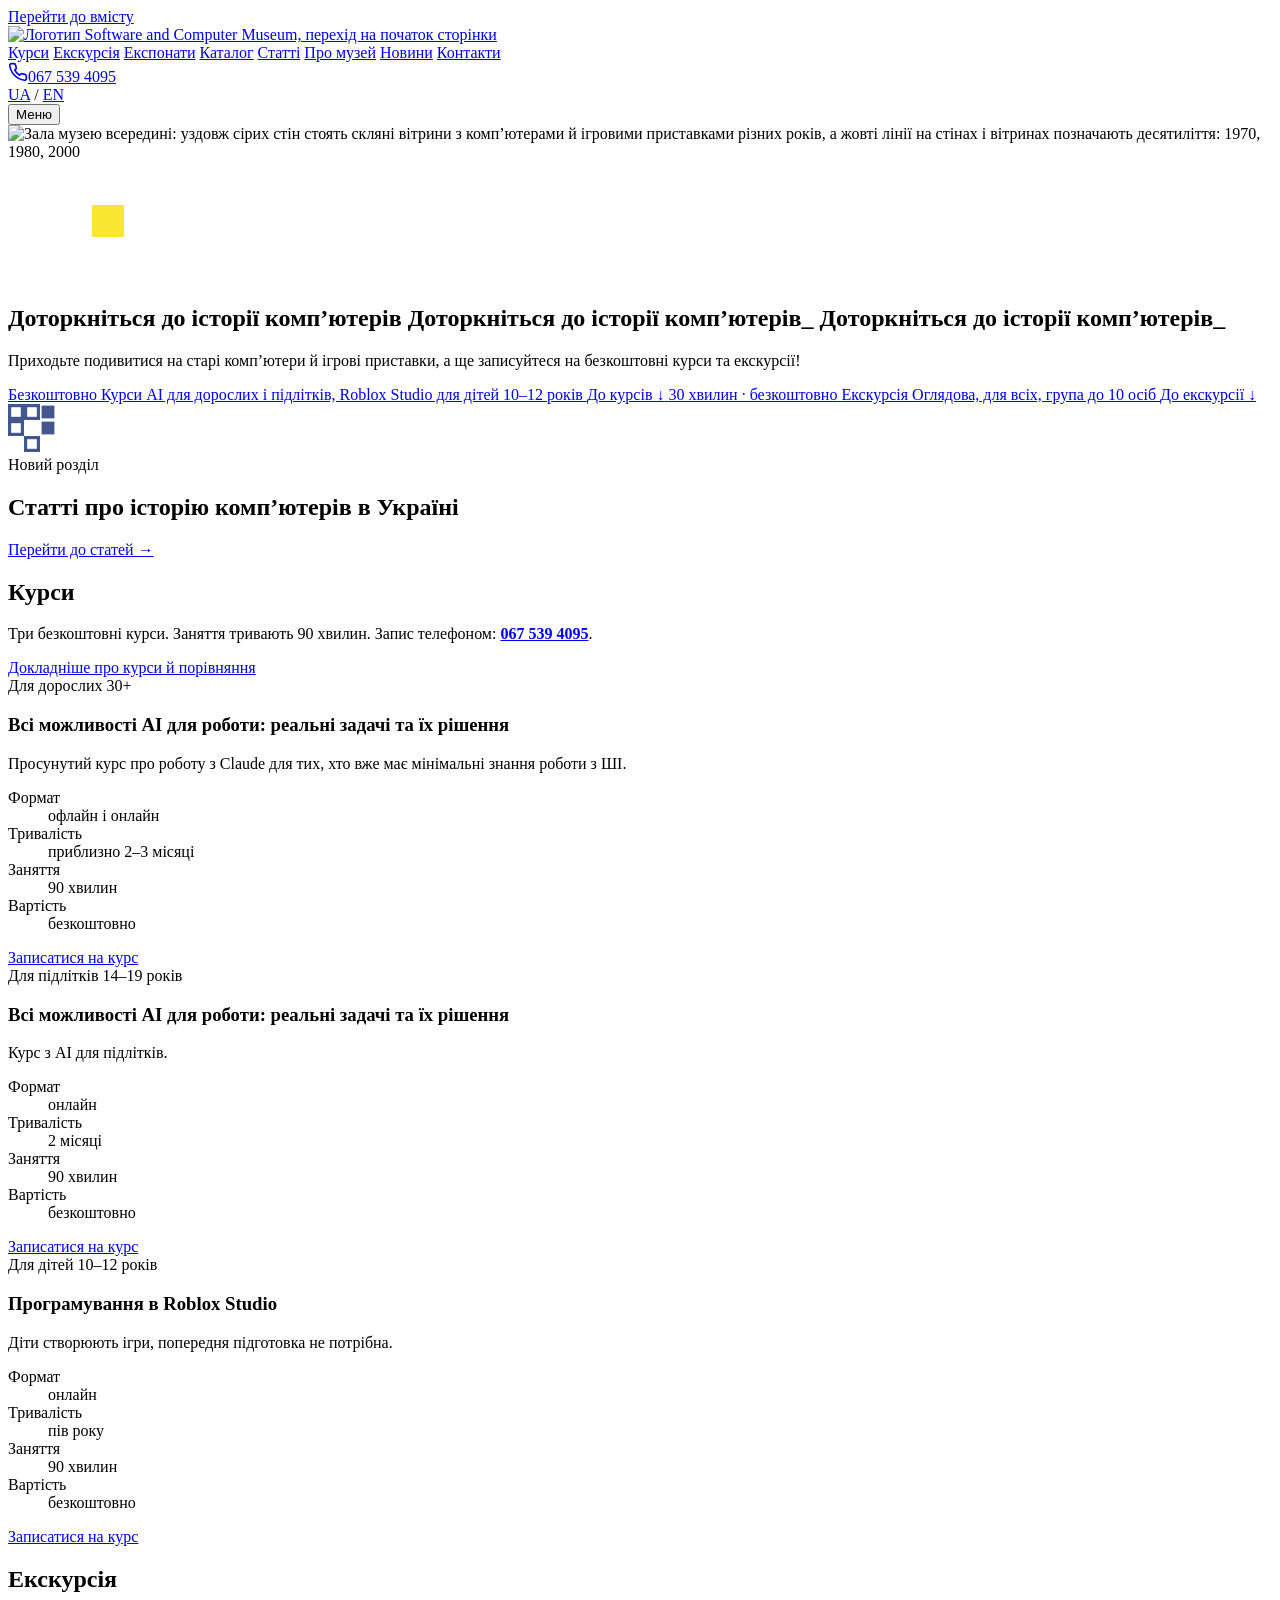
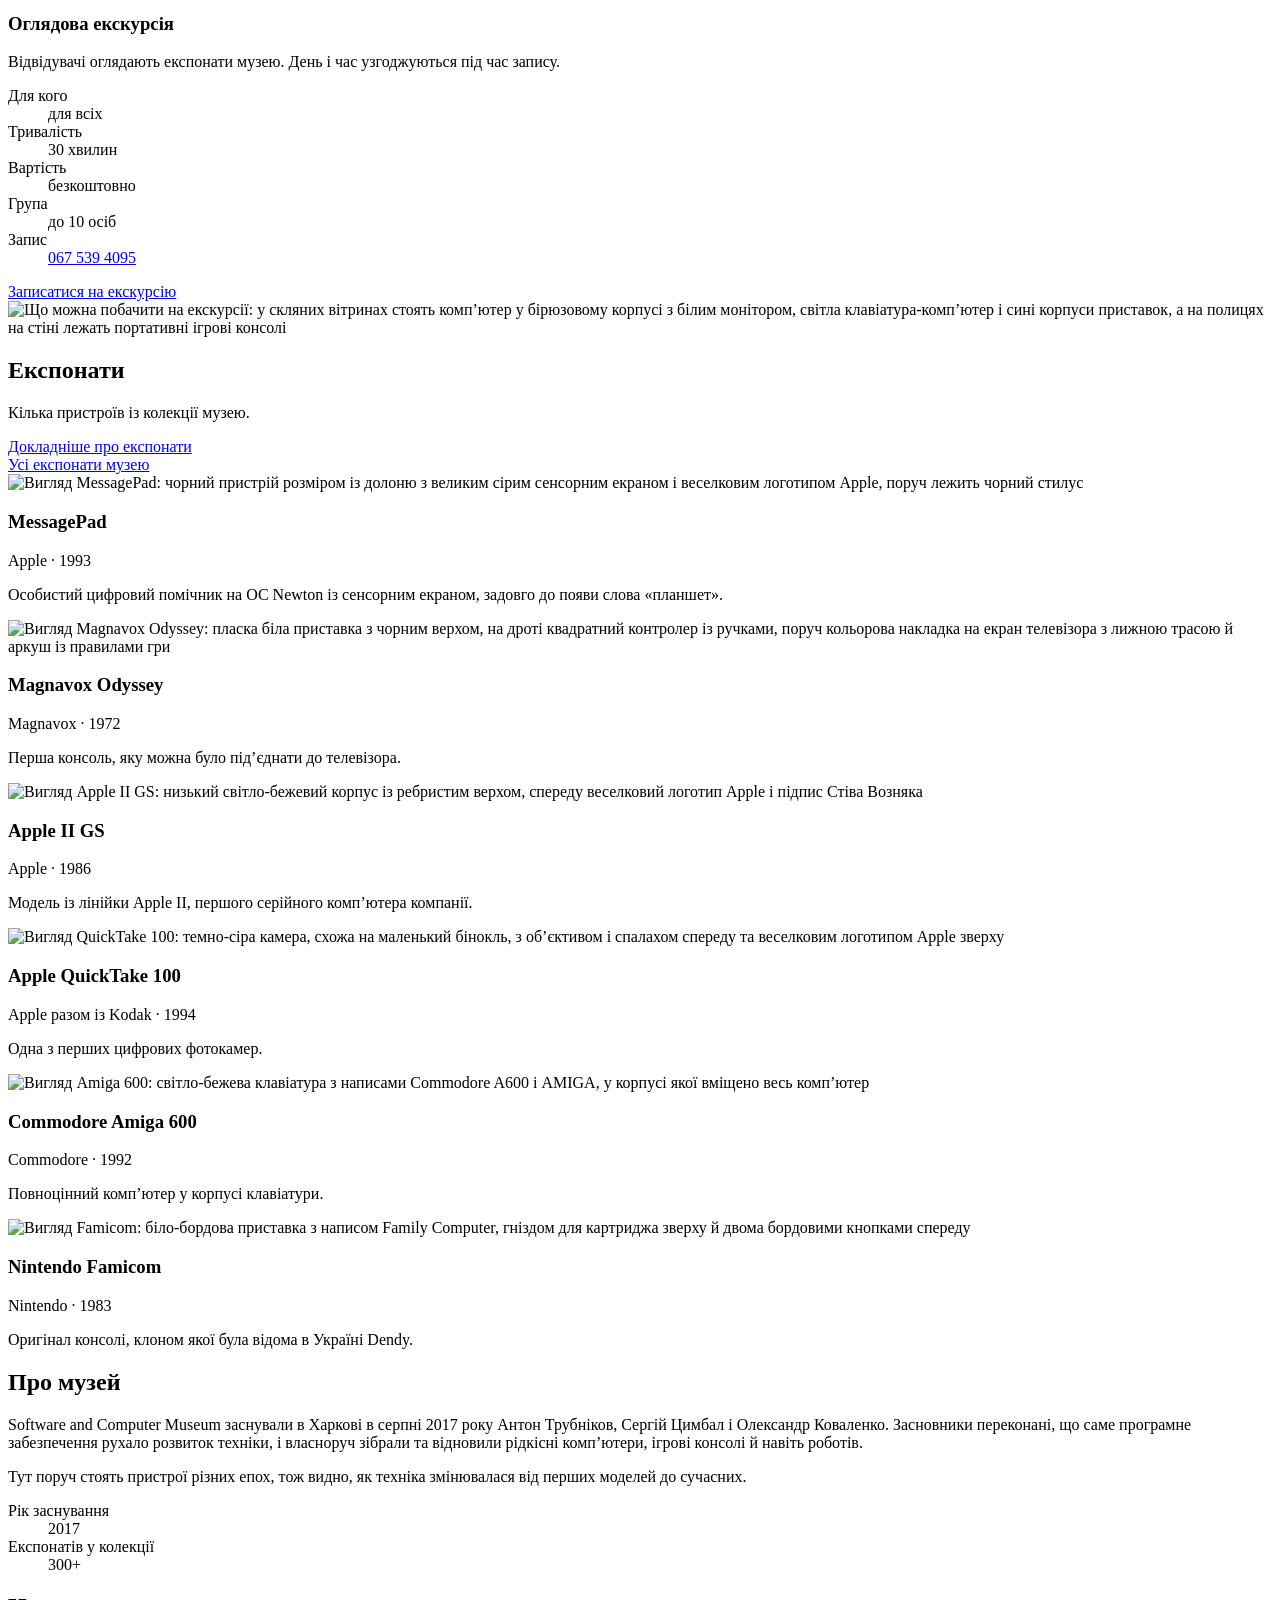
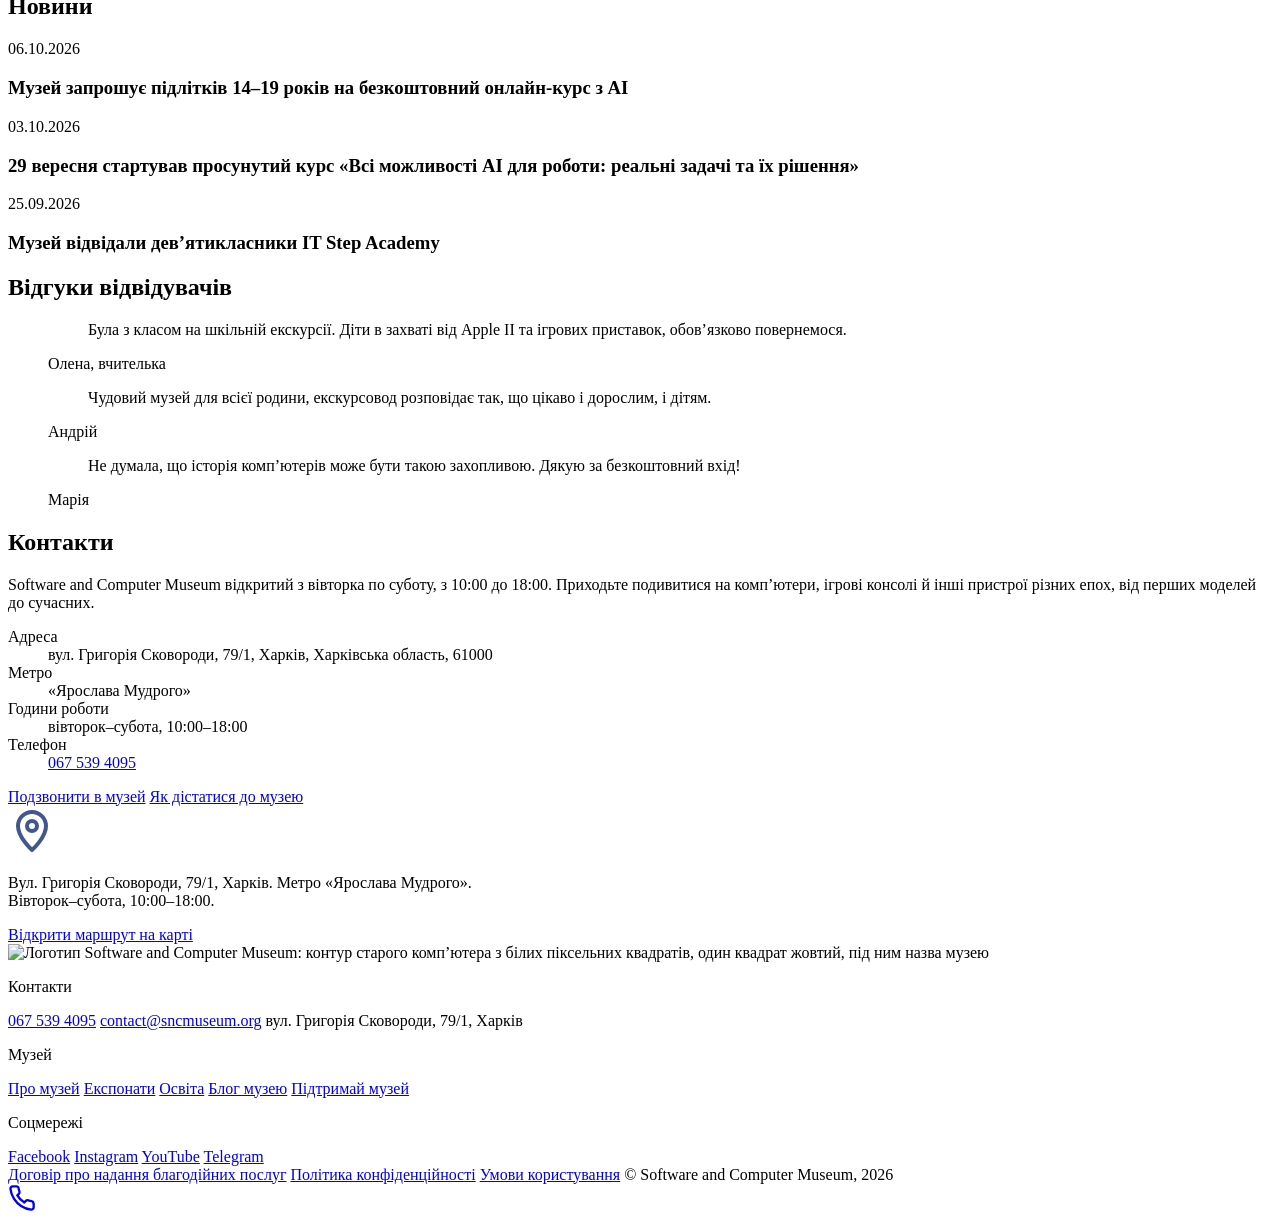
==== index.html @ 45ff8aad "Посилання «Каталог» у меню всіх сторінок - Українські сторінки: пункт «Каталог» (katalog.html) після" ====
<!doctype html>
<html lang="uk">
<head>
  <meta charset="utf-8">
  <meta name="viewport" content="width=device-width, initial-scale=1">
  <title>Software and Computer Museum: курси, екскурсія та експонати</title>
  <meta name="description" content="Безкоштовні курси з AI та Roblox Studio, оглядова екскурсія й експонати Software and Computer Museum у Харкові. Запис за телефоном 067 539 4095.">
  <link rel="alternate" hreflang="uk" href="./">
  <link rel="alternate" hreflang="en" href="en/">
  <link rel="icon" type="image/png" href="img/logo.png">
  <link rel="preconnect" href="https://fonts.googleapis.com">
  <link rel="preconnect" href="https://fonts.gstatic.com" crossorigin>
  <link rel="stylesheet" href="https://fonts.googleapis.com/css2?family=Charis+SIL:ital,wght@0,400;0,700&family=Press+Start+2P&family=Unbounded:wght@600;700&display=swap">
  <link rel="stylesheet" href="css/tokens.css">
  <link rel="stylesheet" href="css/styles.css">
  <script src="js/main.js" defer></script>
</head>
<body>
<a class="skip-link" href="#main">Перейти до вмісту</a>

<header class="site-header on-dark">
  <div class="wrap header-inner">
    <a href="#top" class="logo-link"><img src="img/logo.png" alt="Логотип Software and Computer Museum, перехід на початок сторінки" width="401" height="555"></a>
    <nav id="main-nav" class="nav" aria-label="Розділи сторінки">
      <a href="#courses">Курси</a>
      <a href="#tour">Екскурсія</a>
      <a href="exhibits.html">Експонати</a>
      <a href="katalog.html">Каталог</a>
      <a href="articles.html">Статті</a>
      <a href="#about">Про музей</a>
      <a href="#news">Новини</a>
      <a href="#contacts">Контакти</a>
    </nav>
    <div class="header-tools">
      <a href="tel:+380675394095" class="tap header-phone" aria-label="Подзвонити в музей: 067 539 4095"><svg width="20" height="20" viewBox="0 0 24 24" fill="none" stroke="currentColor" stroke-width="2" stroke-linecap="round" stroke-linejoin="round" aria-hidden="true"><path d="M22 16.9v3a2 2 0 0 1-2.2 2 19.8 19.8 0 0 1-8.6-3.1 19.5 19.5 0 0 1-6-6A19.8 19.8 0 0 1 2.1 4.2 2 2 0 0 1 4.1 2h3a2 2 0 0 1 2 1.7c.1.9.4 1.8.7 2.7a2 2 0 0 1-.5 2.1L8 9.8a16 16 0 0 0 6 6l1.3-1.3a2 2 0 0 1 2.1-.5c.9.3 1.8.6 2.7.7a2 2 0 0 1 1.7 2z"/></svg><span class="phone-text">067 539 4095</span></a>
      <div class="lang">
        <a href="./" class="tap" aria-current="page" aria-label="Українська версія">UA</a>
        <span aria-hidden="true">/</span>
        <a href="en/" class="tap" lang="en" hreflang="en" aria-label="English version">EN</a>
      </div>
      <button type="button" class="menu-btn btn btn-secondary" aria-expanded="false" aria-controls="main-nav">Меню</button>
    </div>
  </div>
</header>

<main id="main">

<section id="top" class="hero on-dark">
  <img class="hero-photo" src="img/hero.jpg" alt="Зала музею всередині: уздовж сірих стін стоять скляні вітрини з комп’ютерами й ігровими приставками різних років, а жовті лінії на стінах і вітринах позначають десятиліття: 1970, 1980, 2000" width="1280" height="960">
  <div class="hero-overlay" aria-hidden="true"></div>
  <svg class="hero-pixels" aria-hidden="true" width="120" height="120" viewBox="0 0 120 120"><g fill="none" stroke="#ffffff" stroke-width="3"><rect x="4" y="4" width="32" height="32"/><rect x="44" y="4" width="32" height="32"/><rect x="4" y="44" width="32" height="32"/><rect x="44" y="84" width="32" height="32"/></g><rect x="84" y="4" width="32" height="32" fill="#ffffff"/><rect x="84" y="44" width="32" height="32" fill="#fae530"/></svg>
  <div class="wrap hero-inner">
    <div class="hero-text">
      <h1 class="hero-title">
        <span class="visually-hidden">Доторкніться до історії комп’ютерів</span>
        <span class="ghost" aria-hidden="true">Доторкніться до історії комп’ютерів_</span>
        <span class="typed" aria-hidden="true"><span class="typed-text">Доторкніться до історії комп’ютерів</span><span class="caret">_</span></span>
      </h1>
      <p class="lead">Приходьте подивитися на старі комп’ютери й ігрові приставки, а ще записуйтеся на безкоштовні курси та екскурсії!</p>
    </div>
    <div class="hero-cards">
      <a href="#courses" class="hero-card hero-card--main lift">
        <span class="tag">Безкоштовно</span>
        <span class="hero-card-title">Курси</span>
        <span>AI для дорослих і підлітків, Roblox Studio для дітей 10–12 років</span>
        <span class="hero-card-more">До курсів ↓</span>
      </a>
      <a href="#tour" class="hero-card hero-card--alt lift">
        <span class="tag tag--outline">30 хвилин · безкоштовно</span>
        <span class="hero-card-title">Екскурсія</span>
        <span>Оглядова, для всіх, група до 10 осіб</span>
        <span class="hero-card-more">До екскурсії ↓</span>
      </a>
    </div>
  </div>
</section>

<!-- Анонс розділу «Статті» -->
<section class="announce" aria-labelledby="announce-title">
  <div class="wrap">
    <div class="announce-card">
      <svg aria-hidden="true" width="48" height="48" viewBox="0 0 120 120"><g fill="none" stroke="#42578c" stroke-width="8"><rect x="4" y="4" width="32" height="32"/><rect x="44" y="4" width="32" height="32"/><rect x="4" y="44" width="32" height="32"/><rect x="44" y="84" width="32" height="32"/></g><rect x="84" y="4" width="32" height="32" fill="#42578c"/><rect x="84" y="44" width="32" height="32" fill="#42578c"/></svg>
      <div class="announce-text">
        <span class="tag">Новий розділ</span>
        <h2 id="announce-title" class="announce-title">Статті про історію комп’ютерів в Україні</h2>
      </div>
      <a href="articles.html" class="more-link">Перейти до статей →</a>
    </div>
  </div>
</section>

<section id="courses" class="section" aria-labelledby="courses-title">
  <div class="wrap stack">
    <div class="stack-sm">
      <h2 id="courses-title" class="h2">Курси</h2>
      <p class="lead">Три безкоштовні курси. Заняття тривають 90 хвилин. Запис телефоном: <a href="tel:+380675394095"><strong>067 539 4095</strong></a>.</p>
      <a href="courses.html">Докладніше про курси й порівняння</a>
    </div>
    <div class="grid">

      <article class="card lift">
        <span class="tag">Для дорослих 30+</span>
        <h3 class="h3">Всі можливості AI для роботи: реальні задачі та їх рішення</h3>
        <p>Просунутий курс про роботу з Claude для тих, хто вже має мінімальні знання роботи з ШІ.</p>
        <dl class="facts">
          <dt>Формат</dt><dd>офлайн і онлайн</dd>
          <dt>Тривалість</dt><dd>приблизно 2–3 місяці</dd>
          <dt>Заняття</dt><dd>90 хвилин</dd>
          <dt>Вартість</dt><dd>безкоштовно</dd>
        </dl>
        <a href="tel:+380675394095" class="btn btn-primary">Записатися на курс</a>
      </article>

      <article class="card lift">
        <span class="tag">Для підлітків 14–19 років</span>
        <h3 class="h3">Всі можливості AI для роботи: реальні задачі та їх рішення</h3>
        <p>Курс з AI для підлітків.</p>
        <dl class="facts">
          <dt>Формат</dt><dd>онлайн</dd>
          <dt>Тривалість</dt><dd>2 місяці</dd>
          <dt>Заняття</dt><dd>90 хвилин</dd>
          <dt>Вартість</dt><dd>безкоштовно</dd>
        </dl>
        <a href="tel:+380675394095" class="btn btn-primary">Записатися на курс</a>
      </article>

      <article class="card lift">
        <span class="tag">Для дітей 10–12 років</span>
        <h3 class="h3">Програмування в Roblox Studio</h3>
        <p>Діти створюють ігри, попередня підготовка не потрібна.</p>
        <dl class="facts">
          <dt>Формат</dt><dd>онлайн</dd>
          <dt>Тривалість</dt><dd>пів року</dd>
          <dt>Заняття</dt><dd>90 хвилин</dd>
          <dt>Вартість</dt><dd>безкоштовно</dd>
        </dl>
        <a href="tel:+380675394095" class="btn btn-primary">Записатися на курс</a>
      </article>

    </div>
  </div>
</section>

<section id="tour" class="section section--alt" aria-labelledby="tour-title">
  <div class="wrap split">
    <div class="stack-md">
      <h2 id="tour-title" class="h2">Екскурсія</h2>
      <h3 class="h3">Оглядова екскурсія</h3>
      <p>Відвідувачі оглядають експонати музею. День і час узгоджуються під час запису.</p>
      <dl class="facts facts--lg">
        <dt>Для кого</dt><dd>для всіх</dd>
        <dt>Тривалість</dt><dd>30 хвилин</dd>
        <dt>Вартість</dt><dd>безкоштовно</dd>
        <dt>Група</dt><dd>до 10 осіб</dd>
        <dt>Запис</dt><dd><a href="tel:+380675394095">067 539 4095</a></dd>
      </dl>
      <a href="tel:+380675394095" class="btn btn-secondary">Записатися на екскурсію</a>
    </div>
    <img class="rounded-photo" src="img/showcase.jpg" alt="Що можна побачити на екскурсії: у скляних вітринах стоять комп’ютер у бірюзовому корпусі з білим монітором, світла клавіатура-комп’ютер і сині корпуси приставок, а на полицях на стіні лежать портативні ігрові консолі" width="548" height="364" loading="lazy">
  </div>
</section>

<!-- Анонс сімейної екскурсії. Прихований, бо ще невідомі час, тривалість, розмір групи, вартість і вік дітей.
     Щоб показати: заповнити місця в [ ], прибрати цей коментар і рядок із закриттям коментаря нижче.
<section id="family-tour" class="section" aria-labelledby="family-title">
  <div class="wrap stack-md">
    <h2 id="family-title" class="h2">Сімейна екскурсія щосуботи</h2>
    <p class="lead">Приходьте всією родиною! Покажемо дітям, з чого починалися комп’ютери й ігрові приставки, а дорослим нагадаємо техніку, з якою вони росли.</p>
    <dl class="facts facts--lg">
      <dt>Коли</dt><dd>субота, [час початку]</dd>
      <dt>Тривалість</dt><dd>[тривалість]</dd>
      <dt>Група</dt><dd>до [кількість] осіб</dd>
      <dt>Вартість</dt><dd>[вартість]</dd>
      <dt>Для кого</dt><dd>діти від [вік] років разом із дорослими</dd>
      <dt>Запис</dt><dd><a href="tel:+380675394095">067 539 4095</a></dd>
    </dl>
    <a href="tel:+380675394095" class="btn btn-secondary">Записатися на екскурсію</a>
  </div>
</section>
кінець прихованого анонсу -->

<section id="exhibits" class="section" aria-labelledby="exhibits-title">
  <div class="wrap stack">
    <div class="section-head">
      <div class="stack-sm">
        <h2 id="exhibits-title" class="h2">Експонати</h2>
        <p class="lead">Кілька пристроїв із колекції музею.</p>
        <a href="exhibits.html">Докладніше про експонати</a>
      </div>
      <a href="https://sncmuseum.org/exhibits" class="btn btn-secondary">Усі експонати музею</a>
    </div>
    <div class="grid">

      <article class="card exhibit lift">
        <img src="img/exhibits/messagepad.jpg" alt="Вигляд MessagePad: чорний пристрій розміром із долоню з великим сірим сенсорним екраном і веселковим логотипом Apple, поруч лежить чорний стилус" width="640" height="640" loading="lazy">
        <div class="exhibit-body">
          <h3 class="h3">MessagePad</h3>
          <p class="muted">Apple · 1993</p>
          <p>Особистий цифровий помічник на ОС Newton із сенсорним екраном, задовго до появи слова «планшет».</p>
        </div>
      </article>

      <article class="card exhibit lift">
        <img src="img/exhibits/odyssey.jpg" alt="Вигляд Magnavox Odyssey: пласка біла приставка з чорним верхом, на дроті квадратний контролер із ручками, поруч кольорова накладка на екран телевізора з лижною трасою й аркуш із правилами гри" width="640" height="640" loading="lazy">
        <div class="exhibit-body">
          <h3 class="h3">Magnavox Odyssey</h3>
          <p class="muted">Magnavox · 1972</p>
          <p>Перша консоль, яку можна було під’єднати до телевізора.</p>
        </div>
      </article>

      <article class="card exhibit lift">
        <img src="img/exhibits/apple-iigs.jpg" alt="Вигляд Apple II GS: низький світло-бежевий корпус із ребристим верхом, спереду веселковий логотип Apple і підпис Стіва Возняка" width="640" height="640" loading="lazy">
        <div class="exhibit-body">
          <h3 class="h3">Apple II GS</h3>
          <p class="muted">Apple · 1986</p>
          <p>Модель із лінійки Apple II, першого серійного комп’ютера компанії.</p>
        </div>
      </article>

      <article class="card exhibit lift">
        <img src="img/exhibits/quicktake-100.jpg" alt="Вигляд QuickTake 100: темно-сіра камера, схожа на маленький бінокль, з об’єктивом і спалахом спереду та веселковим логотипом Apple зверху" width="640" height="640" loading="lazy">
        <div class="exhibit-body">
          <h3 class="h3">Apple QuickTake 100</h3>
          <p class="muted">Apple разом із Kodak · 1994</p>
          <p>Одна з перших цифрових фотокамер.</p>
        </div>
      </article>

      <article class="card exhibit lift">
        <img src="img/exhibits/amiga-600.jpg" alt="Вигляд Amiga 600: світло-бежева клавіатура з написами Commodore A600 і AMIGA, у корпусі якої вміщено весь комп’ютер" width="640" height="640" loading="lazy">
        <div class="exhibit-body">
          <h3 class="h3">Commodore Amiga 600</h3>
          <p class="muted">Commodore · 1992</p>
          <p>Повноцінний комп’ютер у корпусі клавіатури.</p>
        </div>
      </article>

      <article class="card exhibit lift">
        <img src="img/exhibits/famicom.jpg" alt="Вигляд Famicom: біло-бордова приставка з написом Family Computer, гніздом для картриджа зверху й двома бордовими кнопками спереду" width="640" height="640" loading="lazy">
        <div class="exhibit-body">
          <h3 class="h3">Nintendo Famicom</h3>
          <p class="muted">Nintendo · 1983</p>
          <p>Оригінал консолі, клоном якої була відома в Україні Dendy.</p>
        </div>
      </article>

    </div>
  </div>
</section>

<section id="about" class="section section--dark on-dark" aria-labelledby="about-title">
  <div class="wrap split about">
    <div class="stack-md">
      <h2 id="about-title" class="h2">Про музей</h2>
      <p>Software and Computer Museum заснували в Харкові в серпні 2017 року Антон Трубніков, Сергій Цимбал і Олександр Коваленко. Засновники переконані, що саме програмне забезпечення рухало розвиток техніки, і власноруч зібрали та відновили рідкісні комп’ютери, ігрові консолі й навіть роботів.</p>
      <p>Тут поруч стоять пристрої різних епох, тож видно, як техніка змінювалася від перших моделей до сучасних.</p>
    </div>
    <dl class="stats">
      <div class="stat">
        <dt>Рік заснування</dt>
        <dd>2017</dd>
      </div>
      <div class="stat">
        <dt>Експонатів у колекції</dt>
        <dd>300+</dd>
      </div>
    </dl>
  </div>
</section>

<section id="news" class="section" aria-labelledby="news-title">
  <div class="wrap stack">
    <h2 id="news-title" class="h2">Новини</h2>
    <div class="grid">
      <article class="card news-card">
        <p class="muted"><time datetime="2026-10-06">06.10.2026</time></p>
        <h3 class="h3">Музей запрошує підлітків 14–19 років на безкоштовний онлайн-курс з AI</h3>
      </article>
      <article class="card news-card">
        <p class="muted"><time datetime="2026-10-03">03.10.2026</time></p>
        <h3 class="h3">29 вересня стартував просунутий курс «Всі можливості AI для роботи: реальні задачі та їх рішення»</h3>
      </article>
      <article class="card news-card">
        <p class="muted"><time datetime="2026-09-25">25.09.2026</time></p>
        <h3 class="h3">Музей відвідали дев’ятикласники IT Step Academy</h3>
      </article>
    </div>
  </div>
</section>

<section id="reviews" class="section" aria-labelledby="reviews-title">
  <div class="wrap stack">
    <h2 id="reviews-title" class="h2">Відгуки відвідувачів</h2>
    <div class="grid">
      <figure class="card review">
        <blockquote>
          <p>Була з класом на шкільній екскурсії. Діти в захваті від Apple II та ігрових приставок, обов’язково повернемося.</p>
        </blockquote>
        <figcaption class="muted">Олена, вчителька</figcaption>
      </figure>
      <figure class="card review">
        <blockquote>
          <p>Чудовий музей для всієї родини, екскурсовод розповідає так, що цікаво і дорослим, і дітям.</p>
        </blockquote>
        <figcaption class="muted">Андрій</figcaption>
      </figure>
      <figure class="card review">
        <blockquote>
          <p>Не думала, що історія комп’ютерів може бути такою захопливою. Дякую за безкоштовний вхід!</p>
        </blockquote>
        <figcaption class="muted">Марія</figcaption>
      </figure>
    </div>
  </div>
</section>

<section id="contacts" class="section section--alt" aria-labelledby="contacts-title">
  <div class="wrap split contacts">
    <div class="stack-md">
      <h2 id="contacts-title" class="h2">Контакти</h2>
      <p class="lead">Software and Computer Museum відкритий з вівторка по суботу, з 10:00 до 18:00. Приходьте подивитися на комп’ютери, ігрові консолі й інші пристрої різних епох, від перших моделей до сучасних.</p>
      <dl class="facts facts--lg">
        <dt>Адреса</dt><dd>вул. Григорія Сковороди, 79/1, Харків, Харківська область, 61000</dd>
        <dt>Метро</dt><dd>«Ярослава Мудрого»</dd>
        <dt>Години роботи</dt><dd>вівторок–субота, 10:00–18:00</dd>
        <dt>Телефон</dt><dd><a href="tel:+380675394095" class="big-phone">067 539 4095</a></dd>
      </dl>
      <a href="tel:+380675394095" class="btn btn-primary">Подзвонити в музей</a>
      <a href="contacts.html">Як дістатися до музею</a>
    </div>
    <!-- Тут буде вбудована карта з маршрутом, коли оберуть сервіс карт -->
    <div class="map">
      <svg aria-hidden="true" width="48" height="48" viewBox="0 0 24 24" fill="none" stroke="#42578c" stroke-width="2" stroke-linecap="round" stroke-linejoin="round"><path d="M12 22s7-6.2 7-12a7 7 0 0 0-14 0c0 5.8 7 12 7 12z"/><circle cx="12" cy="10" r="2.5"/></svg>
      <p class="muted">Вул. Григорія Сковороди, 79/1, Харків. Метро «Ярослава Мудрого».<br>Вівторок–субота, 10:00–18:00.</p>
      <a href="https://www.google.com/maps/search/?api=1&amp;query=%D0%B2%D1%83%D0%BB.%20%D0%93%D1%80%D0%B8%D0%B3%D0%BE%D1%80%D1%96%D1%8F%20%D0%A1%D0%BA%D0%BE%D0%B2%D0%BE%D1%80%D0%BE%D0%B4%D0%B8%2C%2079%2F1%2C%20%D0%A5%D0%B0%D1%80%D0%BA%D1%96%D0%B2" class="btn btn-secondary">Відкрити маршрут на карті</a>
    </div>
  </div>
</section>

</main>

<footer class="site-footer on-dark">
  <div class="wrap section footer-grid">
    <div>
      <img class="footer-logo" src="img/logo.png" alt="Логотип Software and Computer Museum: контур старого комп’ютера з білих піксельних квадратів, один квадрат жовтий, під ним назва музею" width="401" height="555" loading="lazy">
    </div>
    <div class="footer-col">
      <p class="footer-title">Контакти</p>
      <a href="tel:+380675394095" class="tap">067 539 4095</a>
      <a href="mailto:contact@sncmuseum.org" class="tap">contact@sncmuseum.org</a>
      <span>вул. Григорія Сковороди, 79/1, Харків</span>
    </div>
    <!-- Адреси блогу, «Підтримай музей», соцмереж і документів ще не надано: замінити "#" -->
    <nav class="footer-col" aria-label="Музей">
      <p class="footer-title">Музей</p>
      <a href="#about" class="tap">Про музей</a>
      <a href="https://sncmuseum.org/exhibits" class="tap">Експонати</a>
      <a href="#courses" class="tap">Освіта</a>
      <a href="#" class="tap">Блог музею</a>
      <a href="#" class="tap">Підтримай музей</a>
    </nav>
    <nav class="footer-col" aria-label="Соцмережі">
      <p class="footer-title">Соцмережі</p>
      <a href="#" class="tap">Facebook</a>
      <a href="#" class="tap">Instagram</a>
      <a href="#" class="tap">YouTube</a>
      <a href="#" class="tap">Telegram</a>
    </nav>
  </div>
  <div class="wrap footer-legal">
    <a href="#" class="tap">Договір про надання благодійних послуг</a>
    <a href="#" class="tap">Політика конфіденційності</a>
    <a href="#" class="tap">Умови користування</a>
    <span class="footer-copy">© Software and Computer Museum, 2026</span>
  </div>
</footer>

<a href="tel:+380675394095" class="call" aria-label="Подзвонити в музей: 067 539 4095"><svg width="28" height="28" viewBox="0 0 24 24" fill="none" stroke="currentColor" stroke-width="2" stroke-linecap="round" stroke-linejoin="round" aria-hidden="true"><path d="M22 16.9v3a2 2 0 0 1-2.2 2 19.8 19.8 0 0 1-8.6-3.1 19.5 19.5 0 0 1-6-6A19.8 19.8 0 0 1 2.1 4.2 2 2 0 0 1 4.1 2h3a2 2 0 0 1 2 1.7c.1.9.4 1.8.7 2.7a2 2 0 0 1-.5 2.1L8 9.8a16 16 0 0 0 6 6l1.3-1.3a2 2 0 0 1 2.1-.5c.9.3 1.8.6 2.7.7a2 2 0 0 1 1.7 2z"/></svg></a>

<button type="button" class="to-top" aria-label="Нагору" title="Нагору" hidden><svg width="28" height="28" viewBox="0 0 24 24" fill="none" stroke="currentColor" stroke-width="2" stroke-linecap="round" stroke-linejoin="round" aria-hidden="true"><path d="M12 19V5"/><path d="M5 12l7-7 7 7"/></svg></button>

</body>
</html>
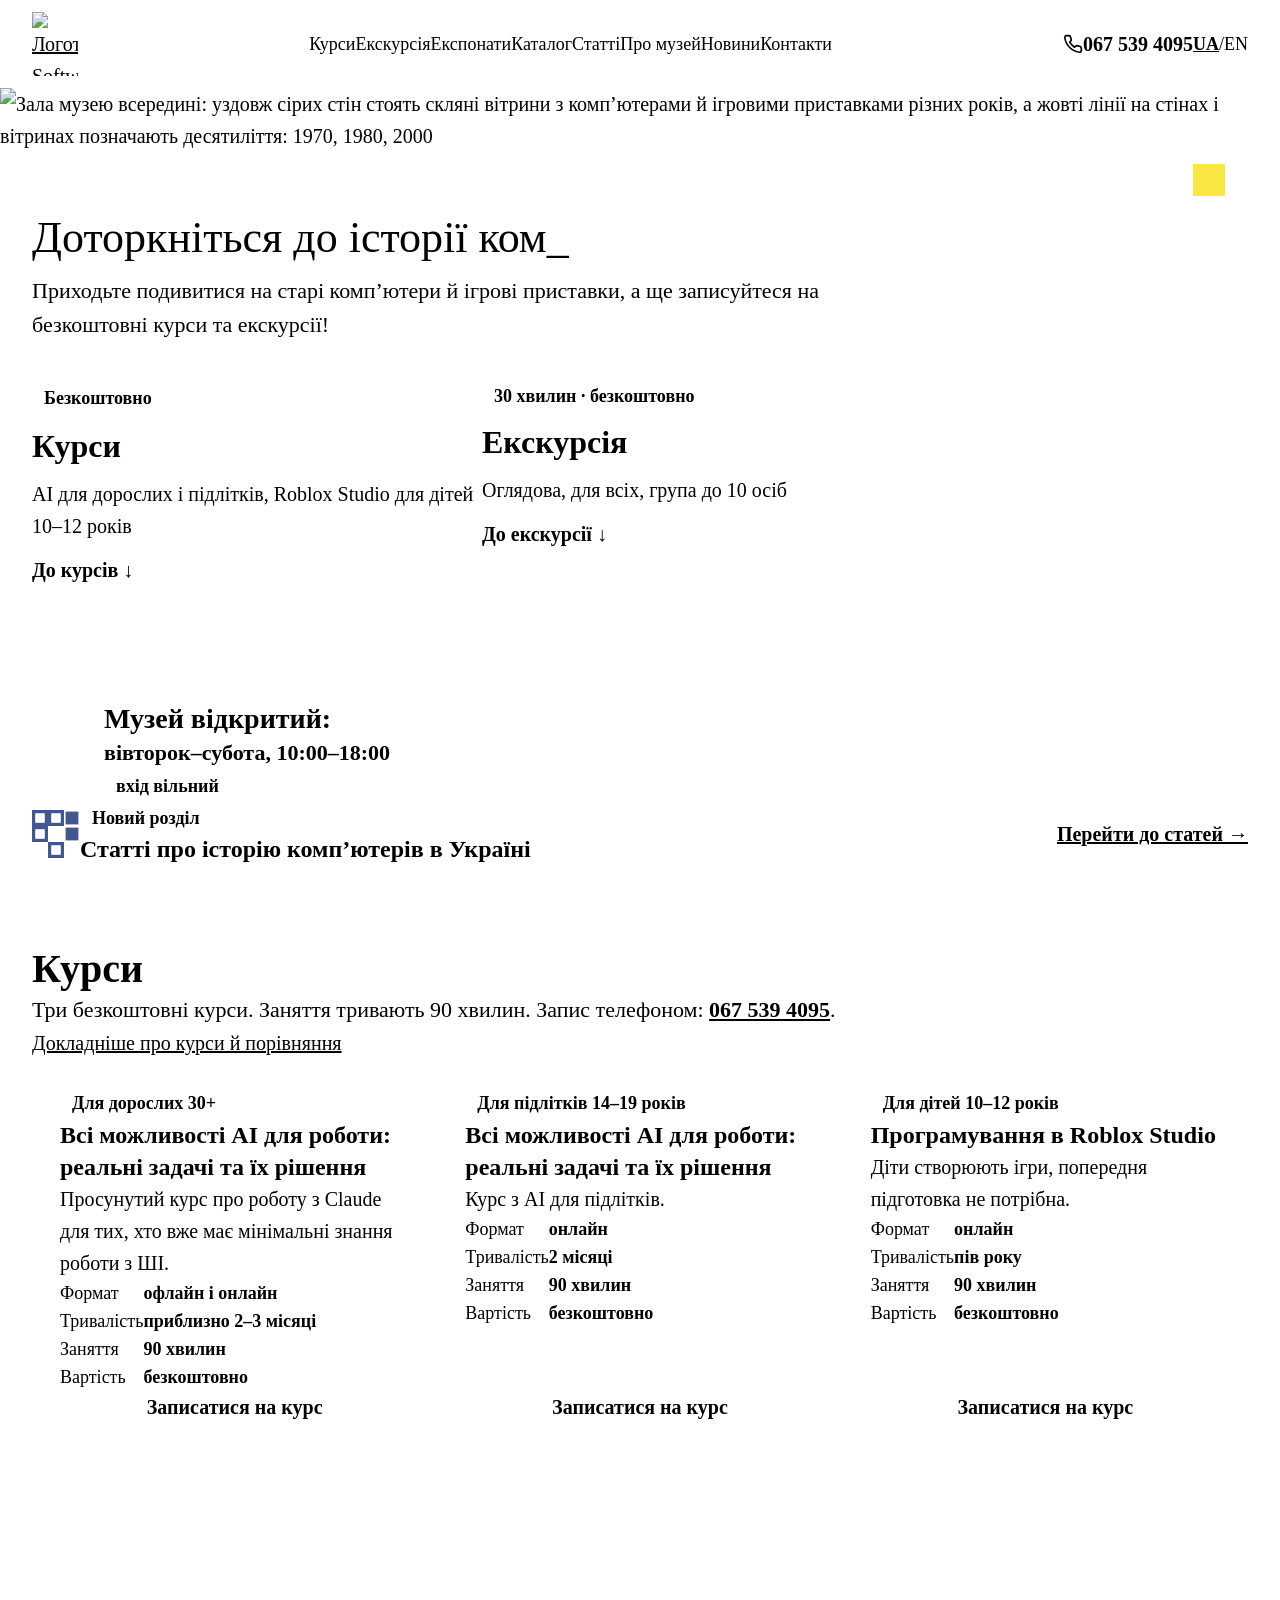
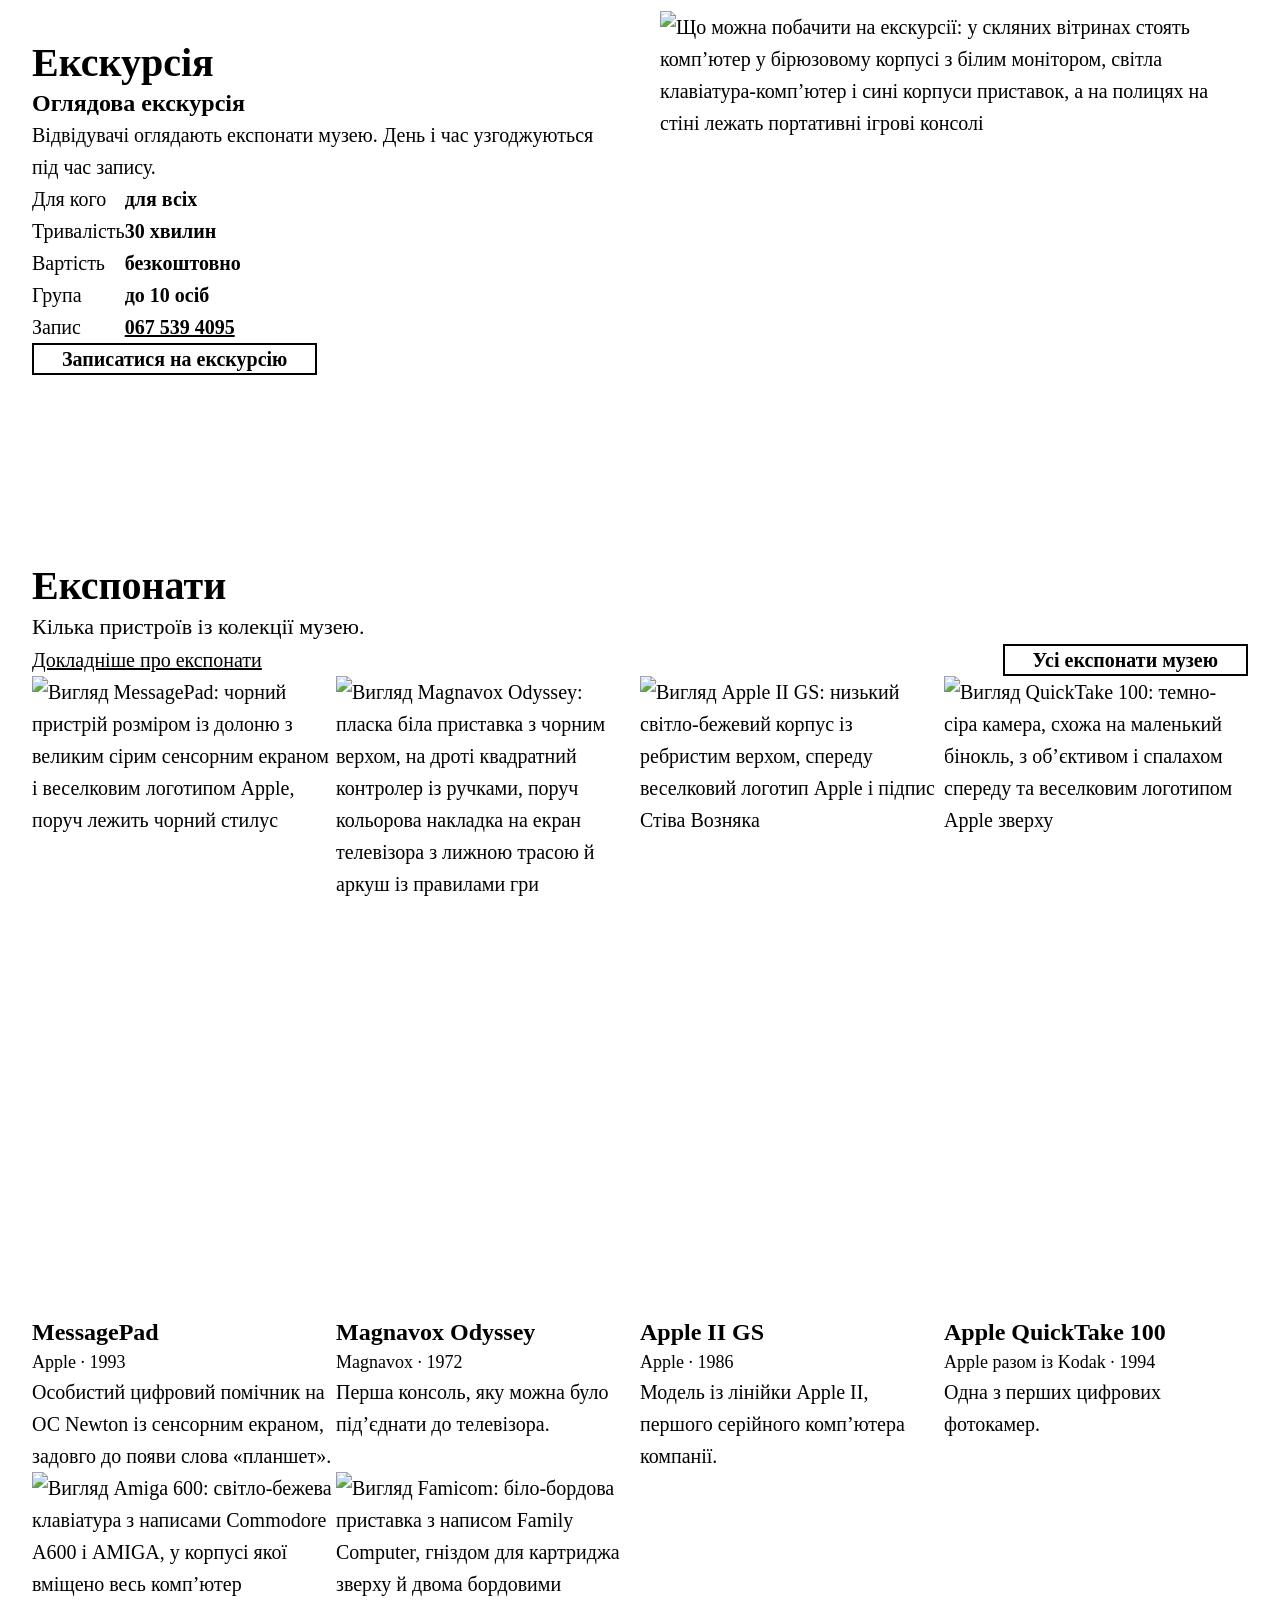
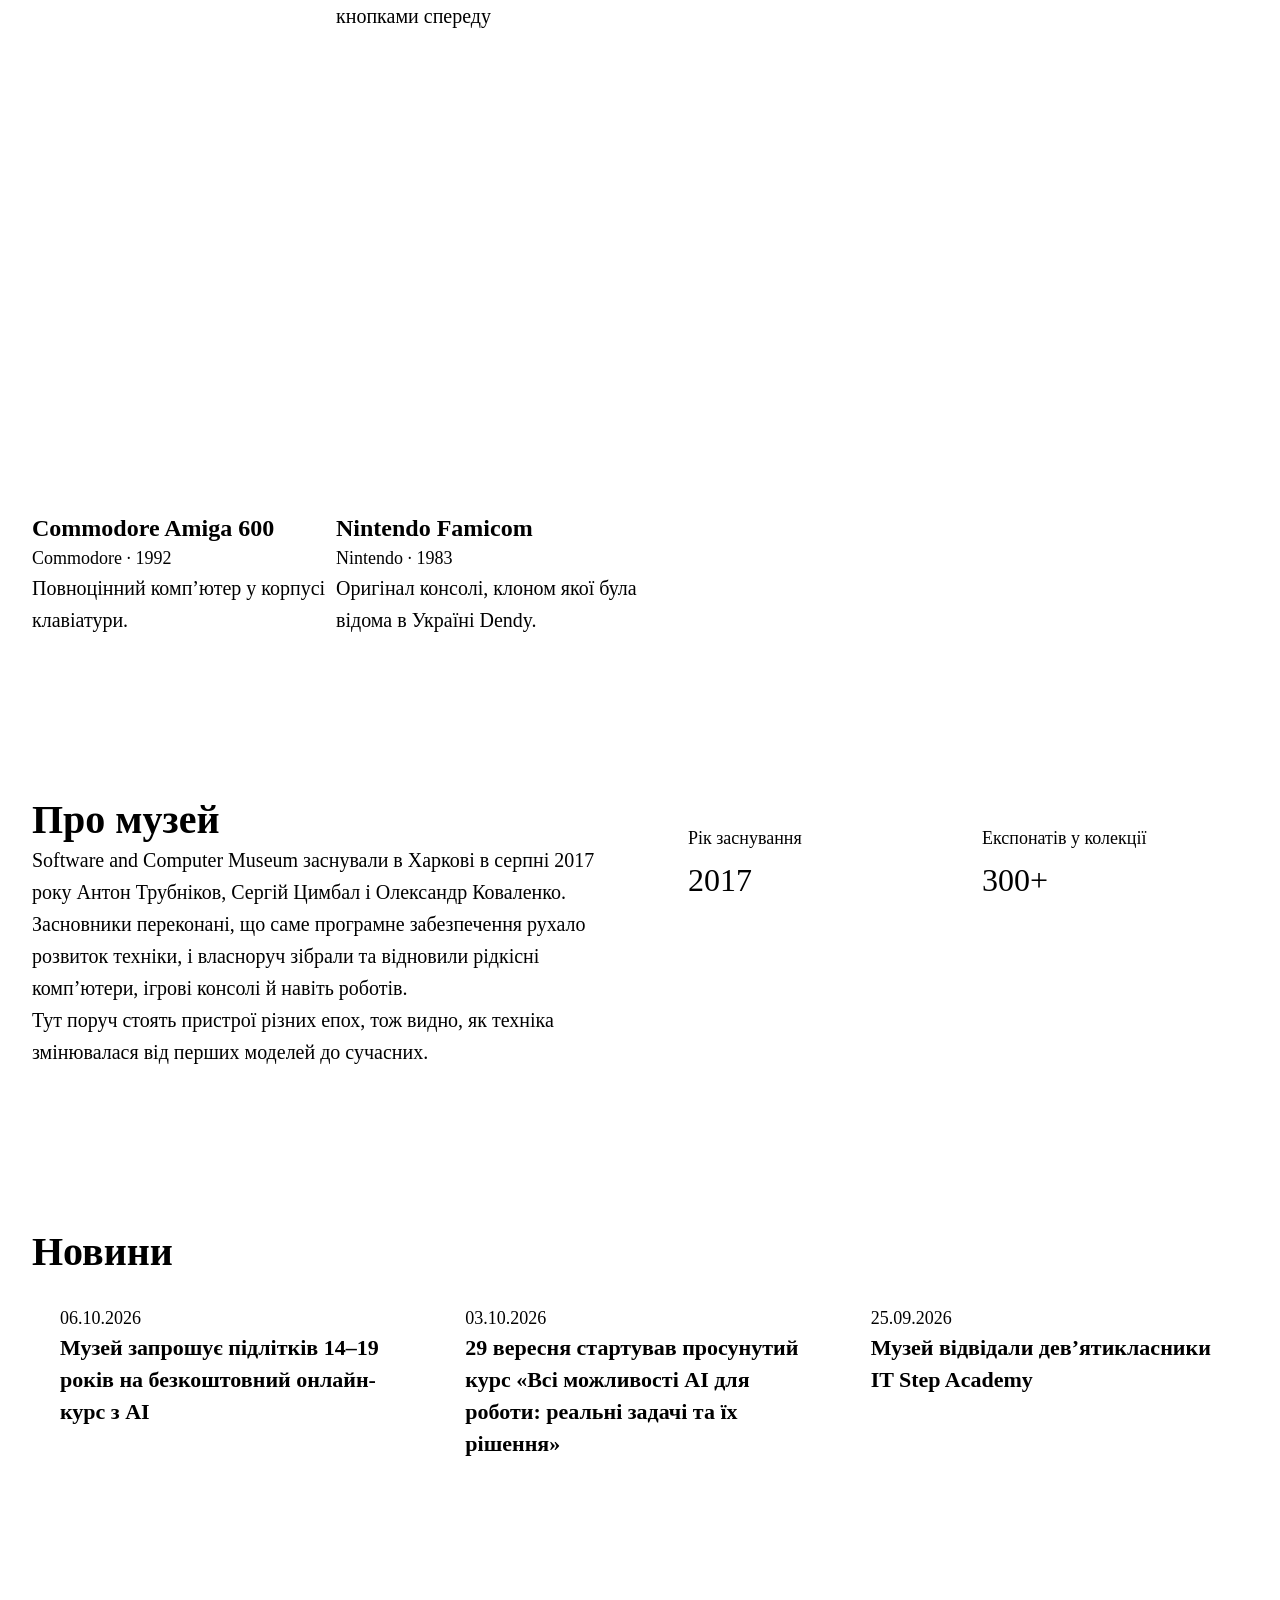
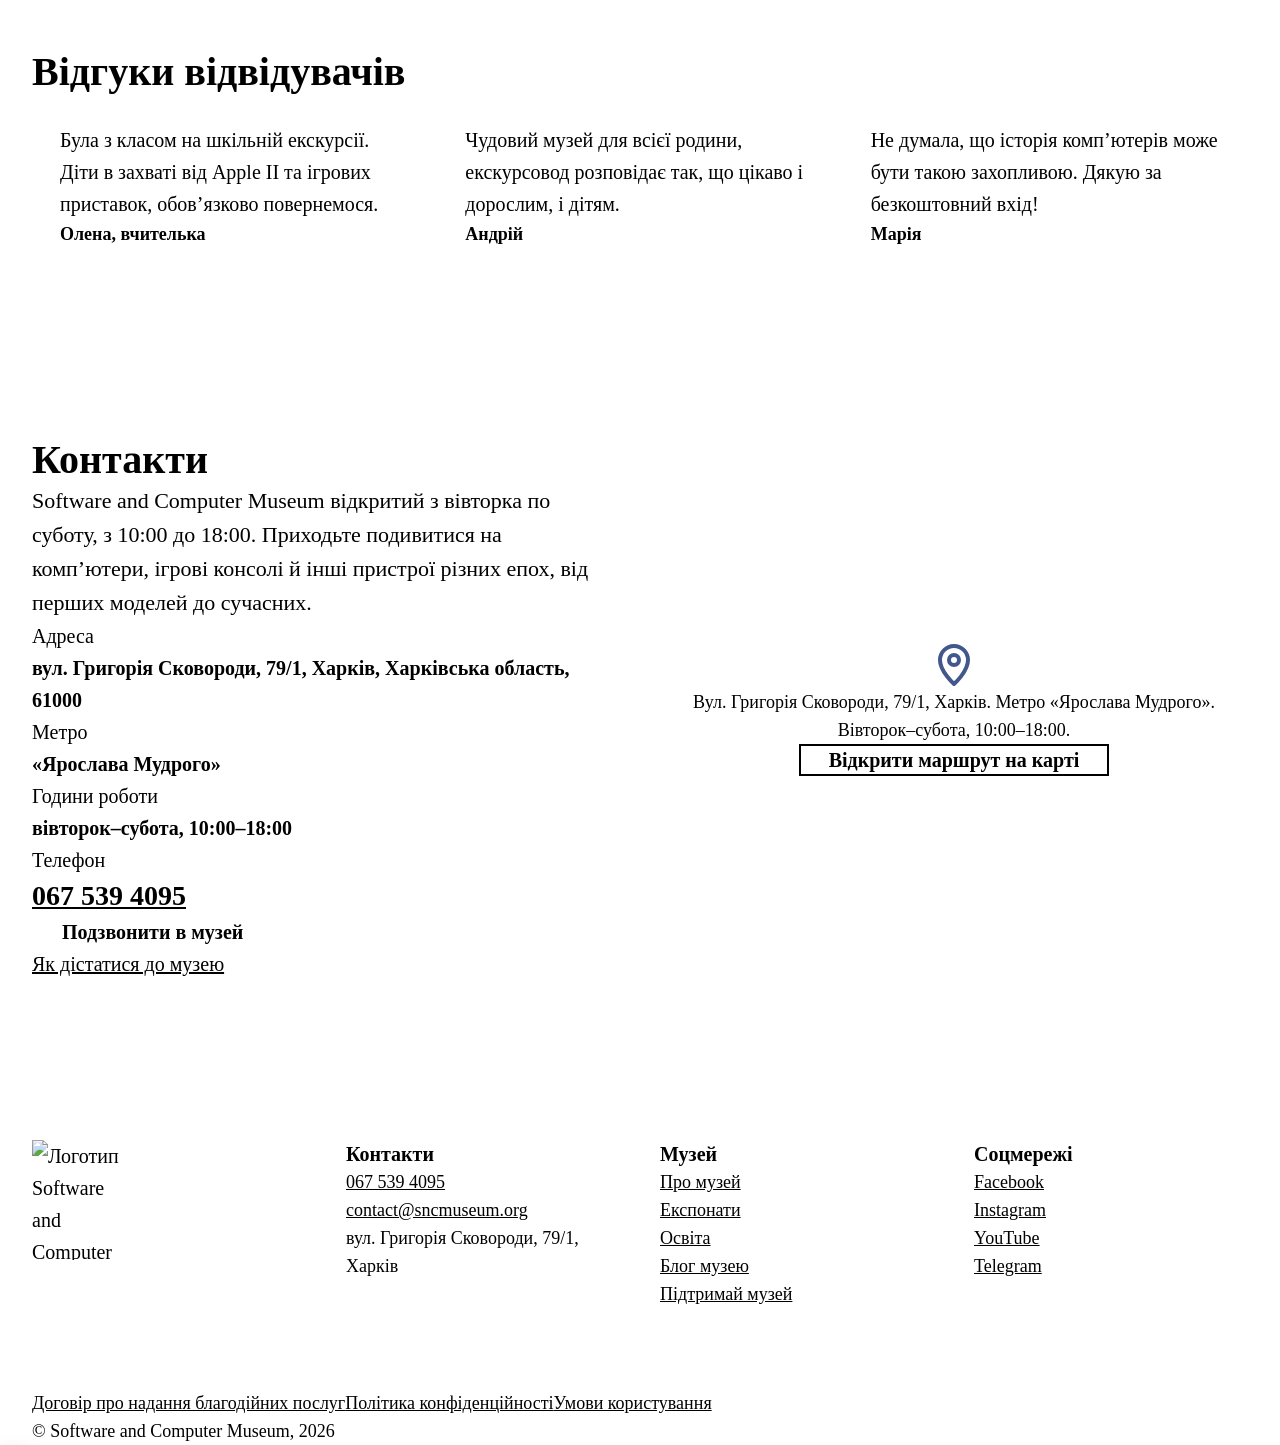
==== commit f599348e: "Блок «Музей відкритий» з анімацією на головній (UA і EN) Під першим екраном — години роботи й вільни" ====
--- a/index.html
+++ b/index.html
@@ -71,6 +71,20 @@
         <span>Оглядова, для всіх, група до 10 осіб</span>
         <span class="hero-card-more">До екскурсії ↓</span>
       </a>
+    </div>
+  </div>
+</section>
+
+<!-- Години роботи: анімований блок під першим екраном (анімація лише в CSS) -->
+<section class="announce" aria-labelledby="hours-title">
+  <div class="wrap">
+    <div class="announce-card hours-card">
+      <div class="hours-pixels" aria-hidden="true"><span></span><span></span><span class="px-on"></span><span></span><span class="px-on"></span><span></span></div>
+      <div class="hours-text">
+        <h2 id="hours-title" class="hours-line hours-title">Музей відкритий:</h2>
+        <p class="hours-line hours-when">вівторок–субота, <span class="nowrap">10:00–18:00</span></p>
+        <p class="hours-line"><span class="tag">вхід вільний</span></p>
+      </div>
     </div>
   </div>
 </section>
--- a/css/styles.css
+++ b/css/styles.css
@@ -0,0 +1,653 @@
+/* Software and Computer Museum: стилі сторінки. Значення беруться з tokens.css. */
+
+/* ---------- База ---------- */
+*, *::before, *::after { box-sizing: border-box; }
+
+html { scroll-behavior: smooth; scroll-padding-top: 104px; }
+
+body {
+  margin: 0;
+  background: var(--surface);
+  color: var(--ink);
+  font-family: var(--font-body);
+  font-size: 20px;
+  line-height: 32px;
+}
+
+h1, h2, h3, p, ul, dl, dd { margin: 0; }
+h2, h3 { font-family: var(--font-display); }
+img { max-width: 100%; }
+
+a { color: var(--primary); }
+a:hover { color: var(--ink); }
+:focus-visible { outline: 3px solid var(--focus); outline-offset: 2px; }
+
+.on-dark, .on-dark a { color: var(--on-color); }
+.on-dark a:hover { color: var(--surface-alt); }
+.on-dark :focus-visible { outline-color: var(--focus-on-dark); }
+
+.skip-link {
+  position: absolute;
+  left: var(--space-3);
+  top: -100px;
+  z-index: 100;
+  padding: var(--space-2) var(--space-3);
+  border-radius: var(--radius-sm);
+  background: var(--accent);
+  color: var(--on-accent);
+  font-weight: 700;
+}
+.skip-link:focus { top: var(--space-3); }
+
+.visually-hidden {
+  position: absolute;
+  width: 1px;
+  height: 1px;
+  overflow: hidden;
+  clip: rect(0 0 0 0);
+  white-space: nowrap;
+}
+
+/* ---------- Сітка й розділи ---------- */
+.wrap {
+  max-width: var(--content-width);
+  margin: 0 auto;
+  padding-left: clamp(16px, 4vw, 32px);
+  padding-right: clamp(16px, 4vw, 32px);
+}
+
+.section {
+  padding-top: clamp(48px, 7vw, 80px);
+  padding-bottom: clamp(48px, 7vw, 80px);
+}
+.section--alt { background: var(--surface-alt); }
+.section--dark { background: var(--primary); }
+
+.stack { display: flex; flex-direction: column; gap: var(--space-5); }
+.stack-sm { display: flex; flex-direction: column; gap: var(--space-3); }
+.stack-md { display: flex; flex-direction: column; gap: var(--space-4); align-items: flex-start; }
+
+.grid {
+  display: grid;
+  grid-template-columns: repeat(auto-fit, minmax(min(300px, 100%), 1fr));
+  gap: var(--space-4);
+}
+.split {
+  display: grid;
+  grid-template-columns: repeat(auto-fit, minmax(min(320px, 100%), 1fr));
+  gap: 40px;
+  align-items: center;
+}
+
+.section-head {
+  display: flex;
+  flex-wrap: wrap;
+  align-items: flex-end;
+  justify-content: space-between;
+  gap: var(--space-3);
+}
+
+/* ---------- Типографіка ---------- */
+.h2 {
+  font-family: var(--font-display);
+  font-size: clamp(32px, 3.5vw, 40px);
+  line-height: 1.2;
+  font-weight: 600;
+  color: var(--primary);
+}
+.on-dark .h2 { color: var(--on-color); }
+.h3 { font-size: 24px; line-height: 32px; font-weight: 600; }
+.lead { max-width: var(--text-width); font-size: 22px; line-height: 34px; }
+.muted { color: var(--ink-muted); font-size: 18px; line-height: 28px; }
+
+/* ---------- Кнопки ---------- */
+.btn {
+  display: inline-flex;
+  align-items: center;
+  justify-content: center;
+  gap: var(--space-2);
+  min-height: var(--control-height);
+  padding: 0 28px;
+  border: 2px solid transparent;
+  border-radius: var(--radius-pill);
+  font-family: var(--font-body);
+  font-size: 20px;
+  line-height: 28px;
+  font-weight: 700;
+  text-align: center;
+  text-decoration: none;
+  cursor: pointer;
+  transition: background-color 120ms ease, transform 80ms ease;
+}
+.btn-primary { background: var(--accent); color: var(--on-accent); }
+.btn-primary:hover { background: var(--accent-hover); color: var(--on-accent); }
+.btn-primary:active {
+  background: var(--accent-pressed);
+  box-shadow: var(--shadow-pressed);
+  transform: translateY(1px);
+}
+.btn-secondary { background: transparent; color: var(--primary); border-color: var(--primary); }
+.btn-secondary:hover { background: var(--surface-alt); color: var(--primary); }
+.on-dark .btn-secondary { color: var(--on-color); border-color: var(--on-color); }
+.on-dark .btn-secondary:hover { background: rgba(255, 255, 255, 0.12); color: var(--on-color); }
+.on-dark .btn-primary, .on-dark .btn-primary:hover { color: var(--on-accent); }
+
+.tap { display: inline-flex; align-items: center; min-height: var(--target-min); }
+
+/* Кругла кнопка дзвінка */
+.call {
+  position: fixed;
+  right: var(--space-4);
+  bottom: var(--space-4);
+  z-index: 20;
+  display: inline-flex;
+  align-items: center;
+  justify-content: center;
+  width: var(--call-button);
+  height: var(--call-button);
+  border-radius: 50%;
+  background: var(--accent);
+  color: var(--on-accent);
+  box-shadow: 0 12px 24px rgba(31, 36, 48, 0.25);
+}
+.call:hover { background: var(--accent-hover); color: var(--on-accent); }
+
+/* Кнопка «Нагору»: ліворуч від кнопки дзвінка, по центру її висоти.
+   Колір #0433B2 і жовта стрілка обрані окремо, їх немає в tokens.css. */
+.to-top {
+  position: fixed;
+  right: calc(var(--space-4) + var(--call-button) + var(--space-3));
+  bottom: calc(var(--space-4) + (var(--call-button) - var(--control-height)) / 2);
+  z-index: 20;
+  display: inline-flex;
+  align-items: center;
+  justify-content: center;
+  width: var(--control-height);
+  height: var(--control-height);
+  padding: 0;
+  border: 2px solid var(--on-color);
+  border-radius: 50%;
+  background: #0433b2;
+  color: var(--accent);
+  box-shadow: 0 12px 24px rgba(31, 36, 48, 0.25);
+  cursor: pointer;
+  transition: background-color 120ms ease, transform 80ms ease;
+}
+.to-top[hidden] { display: none; }
+.to-top:hover { background: var(--ink); color: var(--accent); }
+.to-top:active { box-shadow: var(--shadow-pressed); transform: translateY(1px); }
+.to-top:focus-visible { outline-color: var(--primary); outline-offset: 3px; }
+/* main отримує фокус після «Нагору»; рамка навколо всієї сторінки не потрібна */
+main:focus { outline: none; }
+
+/* ---------- Картки ---------- */
+.card {
+  display: flex;
+  flex-direction: column;
+  gap: var(--space-3);
+  padding: 28px;
+  border: 2px solid var(--surface-alt);
+  border-radius: var(--radius-lg);
+  background: #ffffff;
+}
+.card .btn { margin-top: auto; }
+
+.lift { transition: transform 160ms ease, box-shadow 160ms ease; }
+.lift:hover { transform: translateY(-4px); box-shadow: var(--shadow-hover); }
+
+.tag {
+  display: inline-block;
+  align-self: flex-start;
+  padding: 2px 12px;
+  border-radius: var(--radius-pill);
+  background: var(--surface-alt);
+  color: var(--primary);
+  font-size: 18px;
+  line-height: 28px;
+  font-weight: 700;
+}
+
+.facts {
+  display: grid;
+  grid-template-columns: auto 1fr;
+  gap: var(--space-1) var(--space-3);
+  font-size: 18px;
+  line-height: 28px;
+}
+.facts dt { color: var(--ink-muted); }
+.facts dd { font-weight: 700; }
+.facts--lg { font-size: 20px; line-height: 32px; }
+
+/* ---------- Шапка ---------- */
+.site-header {
+  position: sticky;
+  top: 0;
+  z-index: 10;
+  background: var(--primary);
+}
+.header-inner {
+  display: flex;
+  flex-wrap: wrap;
+  align-items: center;
+  justify-content: space-between;
+  gap: var(--space-2) var(--space-4);
+  padding-top: 12px;
+  padding-bottom: 12px;
+}
+.logo-link { display: inline-flex; align-items: center; min-height: var(--target-min); }
+.logo-link img { display: block; width: auto; height: 64px; }
+
+.nav { display: flex; flex-wrap: wrap; gap: 0 var(--space-4); font-size: 18px; line-height: 28px; }
+.nav a { display: inline-flex; align-items: center; min-height: var(--target-min); text-decoration: none; }
+.nav a:hover { text-decoration: underline; }
+
+.header-tools { display: flex; flex-wrap: wrap; align-items: center; gap: var(--space-2) var(--space-4); }
+.header-phone { gap: var(--space-2); font-weight: 700; text-decoration: none; }
+
+.lang { display: flex; align-items: center; gap: var(--space-1); font-size: 18px; }
+.lang a { padding: 0 var(--space-2); text-decoration: none; }
+.lang a[aria-current] { font-weight: 700; text-decoration: underline; }
+
+.menu-btn { display: none; min-height: var(--target-min); padding: 0 20px; font-size: 18px; }
+
+/* ---------- Перший екран ---------- */
+.hero { position: relative; overflow: hidden; background: var(--primary); }
+.hero-photo { position: absolute; inset: 0; display: block; width: 100%; height: 100%; object-fit: cover; }
+.hero-overlay { position: absolute; inset: 0; background: var(--overlay); }
+.hero-pixels { position: absolute; right: 4%; top: 32px; opacity: 0.9; }
+.hero-inner {
+  position: relative;
+  display: flex;
+  flex-direction: column;
+  gap: 40px;
+  padding-top: clamp(64px, 9vw, 120px);
+  padding-bottom: clamp(64px, 9vw, 120px);
+}
+.hero-text { display: flex; flex-direction: column; gap: var(--space-4); max-width: 900px; }
+
+.hero-title {
+  position: relative;
+  font-family: var(--font-hero);
+  font-weight: 400;
+  font-size: clamp(22px, 3.6vw, 44px);
+  line-height: 1.6;
+  color: var(--on-color);
+}
+/* Невидимий повний текст тримає висоту, щоб сторінка не стрибала під час друку */
+.hero-title .ghost { visibility: hidden; }
+.hero-title .typed { position: absolute; inset: 0 0 auto 0; }
+.caret { color: var(--accent); animation: blink 1s steps(1) infinite; }
+@keyframes blink { 50% { opacity: 0; } }
+
+.hero-cards {
+  display: grid;
+  grid-template-columns: repeat(auto-fit, minmax(min(280px, 100%), 1fr));
+  gap: var(--space-4);
+  max-width: 900px;
+}
+.hero-card {
+  display: flex;
+  flex-direction: column;
+  gap: 12px;
+  padding: var(--space-5);
+  border-radius: var(--radius-lg);
+  text-decoration: none;
+}
+.hero-card--main { background: #ffffff; border: 4px solid var(--accent); }
+.hero-card--main, .on-dark .hero-card--main { color: var(--ink); }
+.hero-card--alt { background: rgba(255, 255, 255, 0.08); border: 2px solid var(--on-color); }
+.hero-card-title { font-family: var(--font-display); font-weight: 700; font-size: 32px; line-height: 40px; }
+.hero-card--main .hero-card-title,
+.hero-card--main .hero-card-more { color: var(--primary); }
+.hero-card-more { font-weight: 700; }
+.tag--outline {
+  background: transparent;
+  color: inherit;
+  border: 2px solid var(--on-color);
+  line-height: 24px;
+}
+
+/* ---------- Анонс під першим екраном ---------- */
+.announce { padding-top: var(--space-5); }
+.announce-card {
+  display: flex;
+  flex-wrap: wrap;
+  align-items: center;
+  gap: var(--space-3) var(--space-4);
+  padding: var(--space-4) 28px;
+  border: 2px solid var(--primary);
+  border-radius: var(--radius-lg);
+  background: #ffffff;
+}
+.announce-card svg { flex: none; }
+.announce-text { display: flex; flex: 1 1 320px; flex-direction: column; align-items: flex-start; gap: var(--space-2); }
+.announce-title { font-size: clamp(20px, 2.2vw, 24px); line-height: 1.3; font-weight: 600; color: var(--primary); }
+.announce-card .more-link { align-self: center; }
+
+/* ---------- Години роботи: анімований блок під першим екраном ---------- */
+.hours-card { border-width: 3px; }
+.hours-text { display: flex; flex: 1 1 320px; flex-direction: column; align-items: flex-start; gap: var(--space-1); }
+.hours-title {
+  font-size: clamp(22px, 2.4vw, 28px);
+  line-height: 1.3;
+  font-weight: 700;
+  color: var(--primary);
+}
+.hours-when { font-size: 22px; line-height: 32px; font-weight: 700; color: var(--ink); }
+.hours-text .tag { margin-top: var(--space-1); }
+.hours-when .nowrap { white-space: nowrap; }
+
+/* Піксельні квадрати як у логотипі: частина з рамкою, частина залита */
+.hours-pixels {
+  display: grid;
+  grid-template-columns: repeat(3, 20px);
+  grid-auto-rows: 20px;
+  gap: 6px;
+  flex: none;
+}
+.hours-pixels span { border: 3px solid var(--primary); background: #ffffff; }
+.hours-pixels .px-on { background: var(--primary); }
+
+/* Рядки тексту з'являються по черзі. Початковий стан — видимий текст,
+   тож без анімації (або з «Зменшити рух») усе показано одразу. */
+.hours-line { animation: hours-line-in 600ms ease-out backwards; }
+.hours-line:nth-child(1) { animation-delay: 150ms; }
+.hours-line:nth-child(2) { animation-delay: 550ms; }
+.hours-line:nth-child(3) { animation-delay: 950ms; }
+@keyframes hours-line-in {
+  from { opacity: 0; transform: translateY(8px); }
+  to { opacity: 1; transform: none; }
+}
+
+/* Квадрати плавно змінюють колір: повільно, без різких спалахів,
+   і зупиняються менш ніж за 5 секунд (WCAG 2.2.2). */
+.hours-pixels span { animation: hours-px-fill 1800ms ease-in-out 2 alternate; }
+.hours-pixels .px-on { animation-name: hours-px-clear; }
+.hours-pixels span:nth-child(2) { animation-delay: 200ms; }
+.hours-pixels span:nth-child(3) { animation-delay: 400ms; }
+.hours-pixels span:nth-child(4) { animation-delay: 600ms; }
+.hours-pixels span:nth-child(5) { animation-delay: 800ms; }
+.hours-pixels span:nth-child(6) { animation-delay: 1000ms; }
+@keyframes hours-px-fill { to { background-color: var(--primary); } }
+@keyframes hours-px-clear { to { background-color: var(--surface-alt); } }
+/* Поки блок не на екрані, анімація стоїть на паузі (клас ставить js/main.js) */
+.hours-wait .hours-line,
+.hours-wait .hours-pixels span { animation-play-state: paused; }
+
+/* ---------- Експонати ---------- */
+.exhibit { padding: 0; gap: 0; overflow: hidden; }
+.exhibit img { display: block; width: 100%; aspect-ratio: 1 / 1; object-fit: cover; }
+.exhibit-body { display: flex; flex-direction: column; gap: var(--space-2); padding: var(--space-4); }
+/* Сторінка exhibits.html */
+.exhibit-body .facts { padding: var(--space-2) 0; border-top: 2px dashed var(--surface-alt); border-bottom: 2px dashed var(--surface-alt); }
+.exhibits-all { align-self: flex-start; }
+.exhibit .exhibit-body { flex: 1; }
+/* Заглушка замість фото, поки знімка експоната немає */
+.exhibit-nophoto {
+  display: flex;
+  flex-direction: column;
+  align-items: center;
+  justify-content: center;
+  gap: var(--space-3);
+  aspect-ratio: 1 / 1;
+  background: var(--primary);
+  color: var(--on-color);
+  font-size: 18px;
+  line-height: 28px;
+}
+
+/* Посилання «Читати статтю» / «Подивитися експонат»: як «До курсів ↓» на головній */
+.more-link { align-self: flex-start; font-weight: 700; }
+.exhibit-body .more-link { margin-top: auto; padding-top: var(--space-2); }
+
+/* ---------- Екскурсія ---------- */
+.rounded-photo { display: block; width: 100%; height: auto; border-radius: var(--radius-lg); }
+
+/* ---------- Про музей ---------- */
+.about { align-items: start; }
+.stats {
+  display: grid;
+  grid-template-columns: repeat(auto-fit, minmax(200px, 1fr));
+  gap: var(--space-4);
+}
+.stat { padding: 28px; border: 2px solid var(--on-color); border-radius: var(--radius-lg); }
+.stat dt { font-size: 18px; line-height: 28px; }
+.stat dd { font-family: var(--font-hero); font-size: 32px; line-height: 56px; color: var(--accent); }
+
+/* ---------- Новини ---------- */
+.news-card { gap: var(--space-2); }
+.news-card .h3 { font-size: 22px; }
+
+/* ---------- Відгуки ---------- */
+.review { margin: 0; border-left: 6px solid var(--primary); }
+.review blockquote { margin: 0; }
+.review figcaption { margin-top: auto; font-weight: 700; }
+
+/* ---------- Контакти ---------- */
+.contacts { align-items: stretch; }
+.contacts .facts { grid-template-columns: 1fr; gap: 0; }
+.contacts .facts dd { margin-bottom: var(--space-3); }
+.contacts .facts dd:last-child { margin-bottom: 0; }
+.big-phone { font-size: 28px; line-height: 40px; }
+.map {
+  display: flex;
+  flex-direction: column;
+  align-items: center;
+  justify-content: center;
+  gap: var(--space-3);
+  min-height: 360px;
+  padding: var(--space-4);
+  border: 2px solid var(--border);
+  border-radius: var(--radius-lg);
+  background: #ffffff;
+  text-align: center;
+}
+
+/* ---------- Підвал ---------- */
+.site-footer { background: var(--primary); }
+.footer-grid {
+  display: grid;
+  grid-template-columns: repeat(auto-fit, minmax(220px, 1fr));
+  gap: 40px;
+}
+.footer-col { display: flex; flex-direction: column; gap: var(--space-1); font-size: 18px; line-height: 28px; }
+.footer-title { margin-bottom: var(--space-2); font-family: var(--font-display); font-weight: 600; font-size: 20px; }
+.footer-logo { display: block; width: auto; height: 120px; }
+.footer-legal {
+  display: flex;
+  flex-wrap: wrap;
+  gap: var(--space-1) var(--space-4);
+  padding-top: var(--space-3);
+  padding-bottom: var(--space-5);
+  border-top: 1px solid rgba(255, 255, 255, 0.4);
+  font-size: 18px;
+  line-height: 28px;
+}
+.footer-copy { flex-basis: 100%; }
+
+/* ---------- Сторінка курсів ---------- */
+.hero--page .hero-inner { gap: var(--space-5); padding-top: clamp(40px, 6vw, 72px); padding-bottom: clamp(48px, 7vw, 88px); }
+.crumbs { display: flex; flex-wrap: wrap; align-items: center; gap: var(--space-2); font-size: 18px; line-height: 28px; }
+.crumbs span[aria-current] { font-weight: 700; }
+
+.hero-facts {
+  display: flex;
+  flex-wrap: wrap;
+  gap: var(--space-3);
+  padding: 0;
+  list-style: none;
+}
+.hero-facts li {
+  display: flex;
+  align-items: baseline;
+  gap: var(--space-2);
+  padding: 10px 20px;
+  border: 2px solid var(--on-color);
+  border-radius: var(--radius-md);
+  background: rgba(255, 255, 255, 0.08);
+  font-size: 18px;
+  line-height: 28px;
+}
+.hero-facts-num { font-family: var(--font-display); font-weight: 700; font-size: 24px; }
+.hero-actions { display: flex; flex-wrap: wrap; gap: var(--space-3); }
+
+.age-picker {
+  display: grid;
+  grid-template-columns: repeat(auto-fit, minmax(min(260px, 100%), 1fr));
+  gap: var(--space-4);
+  padding: 0;
+  list-style: none;
+}
+.age-tile {
+  display: flex;
+  flex-direction: column;
+  gap: var(--space-2);
+  height: 100%;
+  padding: 28px;
+  border: 2px solid var(--primary);
+  border-radius: var(--radius-lg);
+  background: #ffffff;
+  color: var(--ink);
+  text-decoration: none;
+}
+.age-tile:hover { color: var(--ink); }
+.age-tile-num { font-family: var(--font-display); font-weight: 700; font-size: 48px; line-height: 56px; color: var(--primary); }
+.age-tile-who { color: var(--ink-muted); font-size: 18px; line-height: 28px; }
+.age-tile-name { margin-top: auto; padding-top: var(--space-2); font-weight: 700; text-decoration: underline; text-underline-offset: 4px; }
+
+.course {
+  display: grid;
+  grid-template-columns: minmax(220px, 300px) 1fr;
+  overflow: hidden;
+  border: 2px solid var(--surface-alt);
+  border-radius: var(--radius-lg);
+  background: #ffffff;
+  scroll-margin-top: 104px;
+}
+.course-side {
+  display: flex;
+  flex-direction: column;
+  gap: var(--space-4);
+  padding: var(--space-4) 28px 28px;
+  background: var(--primary);
+}
+.window-bar { display: flex; gap: 6px; }
+.window-bar i { width: 14px; height: 14px; border: 2px solid var(--on-color); }
+.window-bar i:last-child { background: var(--on-color); }
+.course-age { display: flex; flex-direction: column; font-size: 20px; line-height: 28px; }
+.course-age-num { font-family: var(--font-hero); font-size: clamp(28px, 3vw, 36px); line-height: 1.6; }
+.course-badge {
+  align-self: flex-start;
+  margin-top: auto;
+  padding: 2px 12px;
+  border: 2px solid var(--on-color);
+  border-radius: var(--radius-pill);
+  font-size: 18px;
+  line-height: 24px;
+  font-weight: 700;
+}
+.course-body { display: flex; flex-direction: column; align-items: flex-start; gap: var(--space-4); padding: var(--space-5); }
+.course-title { font-size: clamp(24px, 2.4vw, 28px); line-height: 1.3; color: var(--primary); }
+.course-facts { width: 100%; max-width: 560px; padding: var(--space-3) 0; border-top: 2px dashed var(--surface-alt); border-bottom: 2px dashed var(--surface-alt); }
+
+.compare {
+  width: 100%;
+  border-collapse: collapse;
+  border-radius: var(--radius-lg);
+  overflow: hidden;
+  background: #ffffff;
+  font-size: 18px;
+  line-height: 28px;
+}
+.compare th, .compare td { padding: 14px 20px; text-align: left; vertical-align: top; }
+.compare thead th { background: var(--primary); color: var(--on-color); font-family: var(--font-display); font-weight: 600; font-size: 16px; }
+.compare tbody tr + tr { border-top: 2px solid var(--surface-alt); }
+.compare tbody th { font-weight: 700; }
+
+.signup { align-items: start; }
+.signup-phone { color: var(--on-color); font-family: var(--font-hero); font-size: clamp(22px, 3vw, 32px); line-height: 1.6; text-decoration: none; }
+.signup-phone:hover { text-decoration: underline; }
+.signup-aside { padding: var(--space-5); border: 2px solid var(--on-color); border-radius: var(--radius-lg); }
+
+/* ---------- Статті ---------- */
+/* Заголовок статті довгий, тому не піксельним шрифтом і без друку по літерах */
+.article-title {
+  max-width: 900px;
+  font-family: var(--font-display);
+  font-weight: 700;
+  font-size: clamp(28px, 4vw, 44px);
+  line-height: 1.25;
+  color: var(--on-color);
+}
+.article-card { gap: var(--space-3); }
+.article-card .h3 { color: var(--primary); }
+.article-card .h3 a { color: inherit; text-decoration: none; }
+.article-card .h3 a:hover { text-decoration: underline; }
+.article-card-more { margin-top: auto; font-weight: 700; }
+
+.prose { display: flex; flex-direction: column; gap: var(--space-4); max-width: var(--text-width); }
+.prose h2 { margin-top: var(--space-5); font-size: clamp(24px, 2.6vw, 30px); line-height: 1.3; font-weight: 600; color: var(--primary); }
+.prose h2:first-child { margin-top: 0; }
+.prose ul { padding-left: var(--space-4); }
+.prose li + li { margin-top: var(--space-2); }
+.prose .lead { font-size: 22px; line-height: 34px; }
+.prose-note { padding: var(--space-4); border-left: 6px solid var(--primary); border-radius: var(--radius-md); background: var(--surface-alt); }
+
+@media (max-width: 760px) {
+  .course { grid-template-columns: 1fr; }
+  .course-side { flex-direction: row; flex-wrap: wrap; align-items: center; justify-content: space-between; }
+  .course-side .window-bar { width: 100%; }
+  .course-badge { margin-top: 0; }
+  .course-body { padding: var(--space-4); }
+
+  /* Таблиця стає стосом карток */
+  .compare, .compare tbody, .compare tr, .compare th, .compare td { display: block; }
+  .compare thead { position: absolute; width: 1px; height: 1px; overflow: hidden; clip: rect(0 0 0 0); }
+  .compare { background: transparent; }
+  .compare tbody { display: flex; flex-direction: column; gap: var(--space-3); }
+  .compare tbody tr { border: 0; border-radius: var(--radius-lg); background: #ffffff; padding: var(--space-3) 0; }
+  .compare tbody tr + tr { border-top: 0; }
+  .compare th, .compare td { padding: 4px 20px; }
+  .compare tbody th { font-family: var(--font-display); font-size: 20px; padding-bottom: var(--space-2); }
+  .compare td { display: grid; grid-template-columns: 120px 1fr; gap: var(--space-3); }
+  .compare td::before { content: attr(data-label); color: var(--ink-muted); }
+  .signup-aside { padding: var(--space-4); }
+}
+
+/* ---------- Телефон ---------- */
+/* На вузьких екранах піксельний декор налазив би на заголовок */
+@media (max-width: 1100px) {
+  .hero-pixels { display: none; }
+}
+
+@media (max-width: 900px) {
+  .menu-btn { display: inline-flex; }
+  .nav { display: none; order: 3; width: 100%; flex-direction: column; }
+  .nav.open { display: flex; }
+  .logo-link img { height: 48px; }
+  html { scroll-padding-top: 88px; }
+}
+
+@media (max-width: 600px) {
+  .header-phone .phone-text { display: none; }
+  .hero-card { padding: var(--space-4); }
+  .card { padding: var(--space-4); }
+  .call { right: var(--space-3); bottom: var(--space-3); }
+  .to-top {
+    right: calc(var(--space-3) + var(--call-button) + var(--space-3));
+    bottom: calc(var(--space-3) + (var(--call-button) - var(--control-height)) / 2);
+  }
+  /* щоб кругла кнопка не закривала останні посилання підвалу */
+  .site-footer { padding-bottom: calc(var(--call-button) + var(--space-3)); }
+}
+
+/* ---------- Зменшити рух ---------- */
+@media (prefers-reduced-motion: reduce) {
+  html { scroll-behavior: auto; }
+  .lift, .lift:hover { transition: none; transform: none; }
+  .caret { animation: none; }
+  .hours-line, .hours-pixels span { animation: none; }
+  .btn, .to-top { transition: none; }
+  .to-top:active { transform: none; }
+  .btn-primary:active { transform: none; }
+}
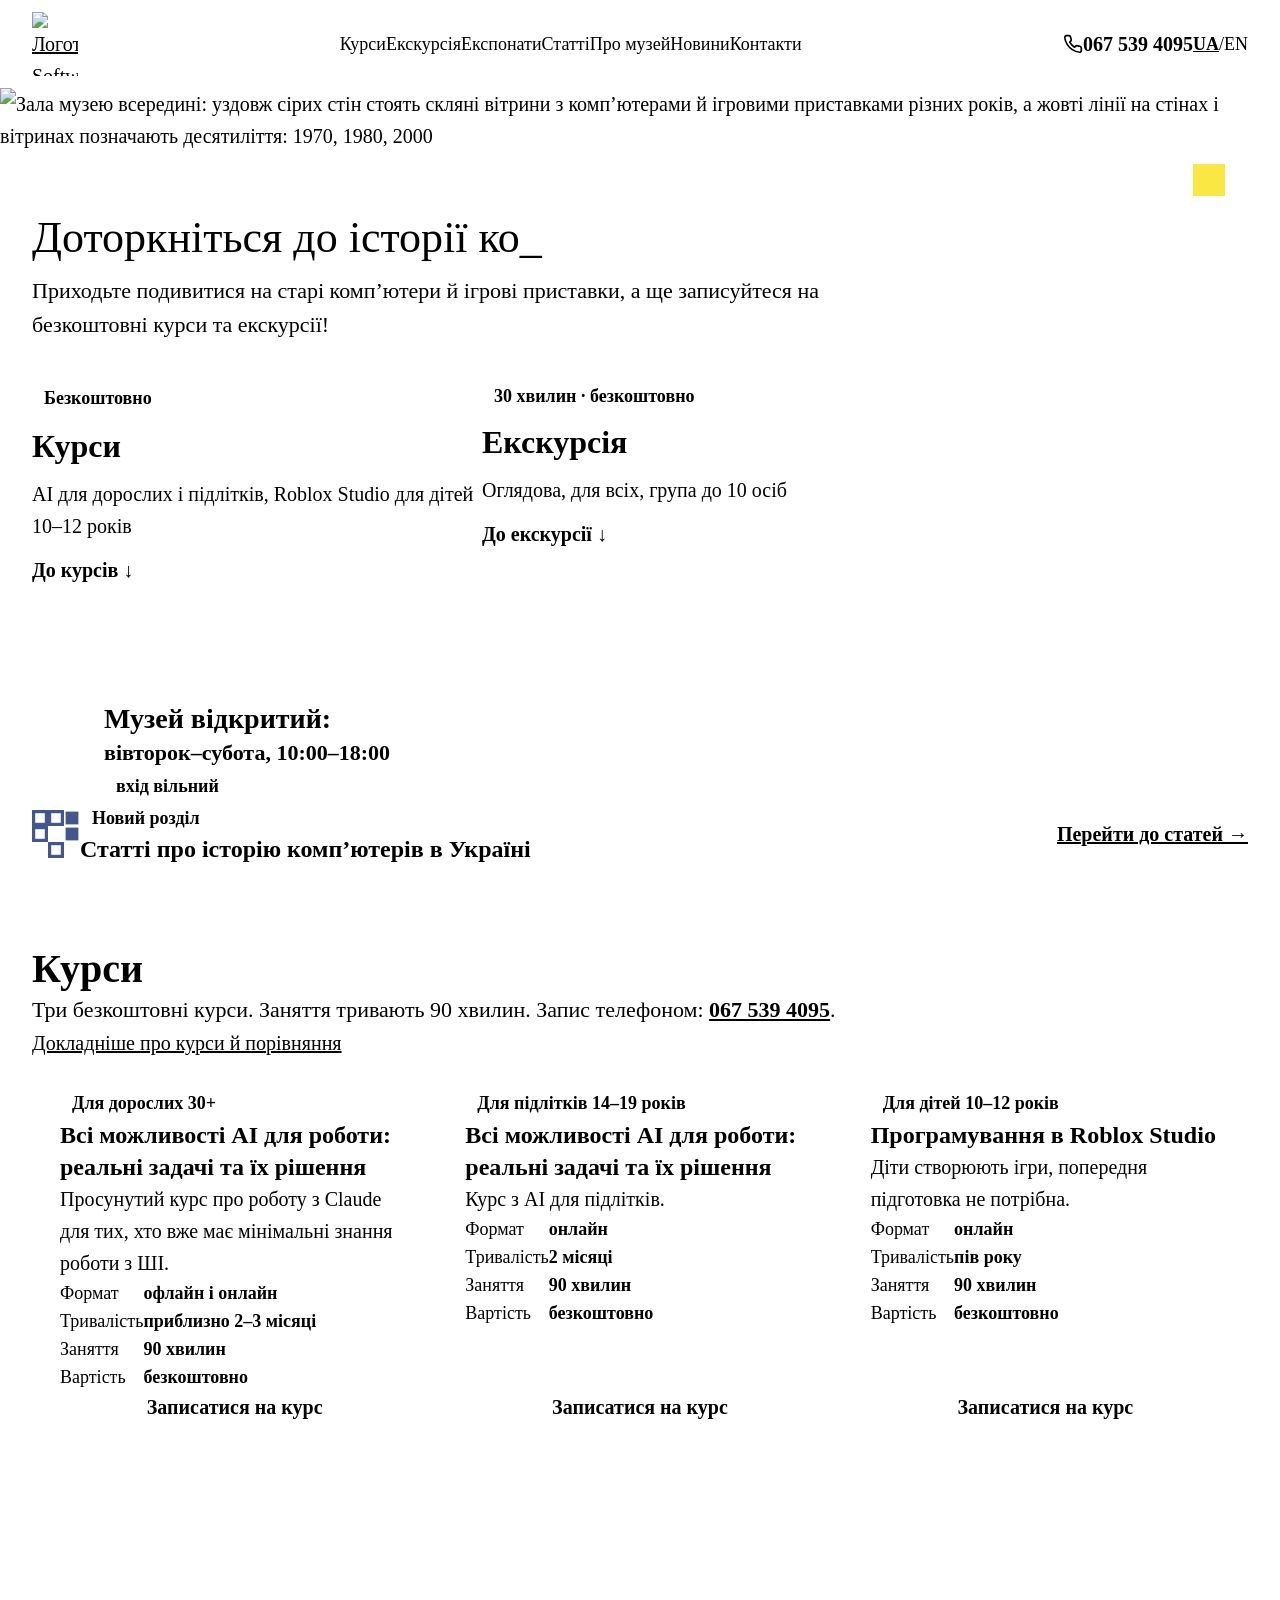
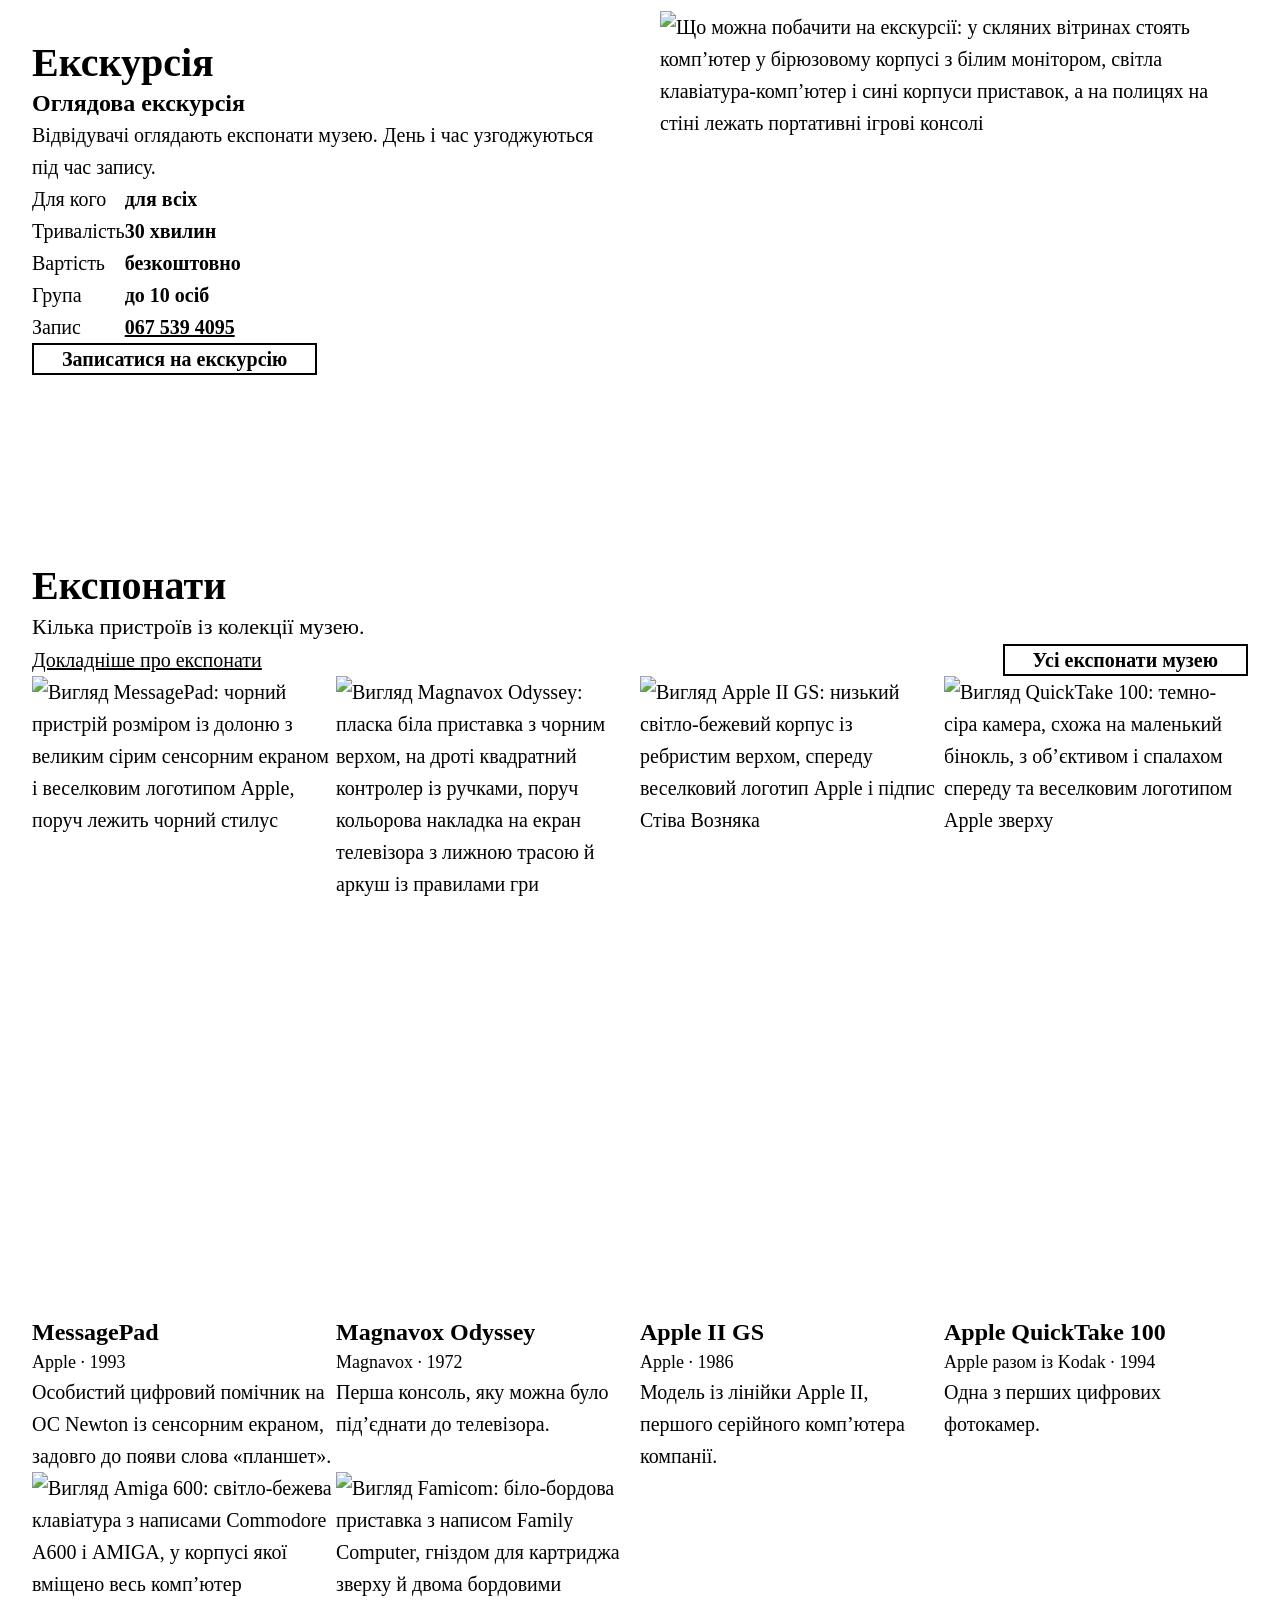
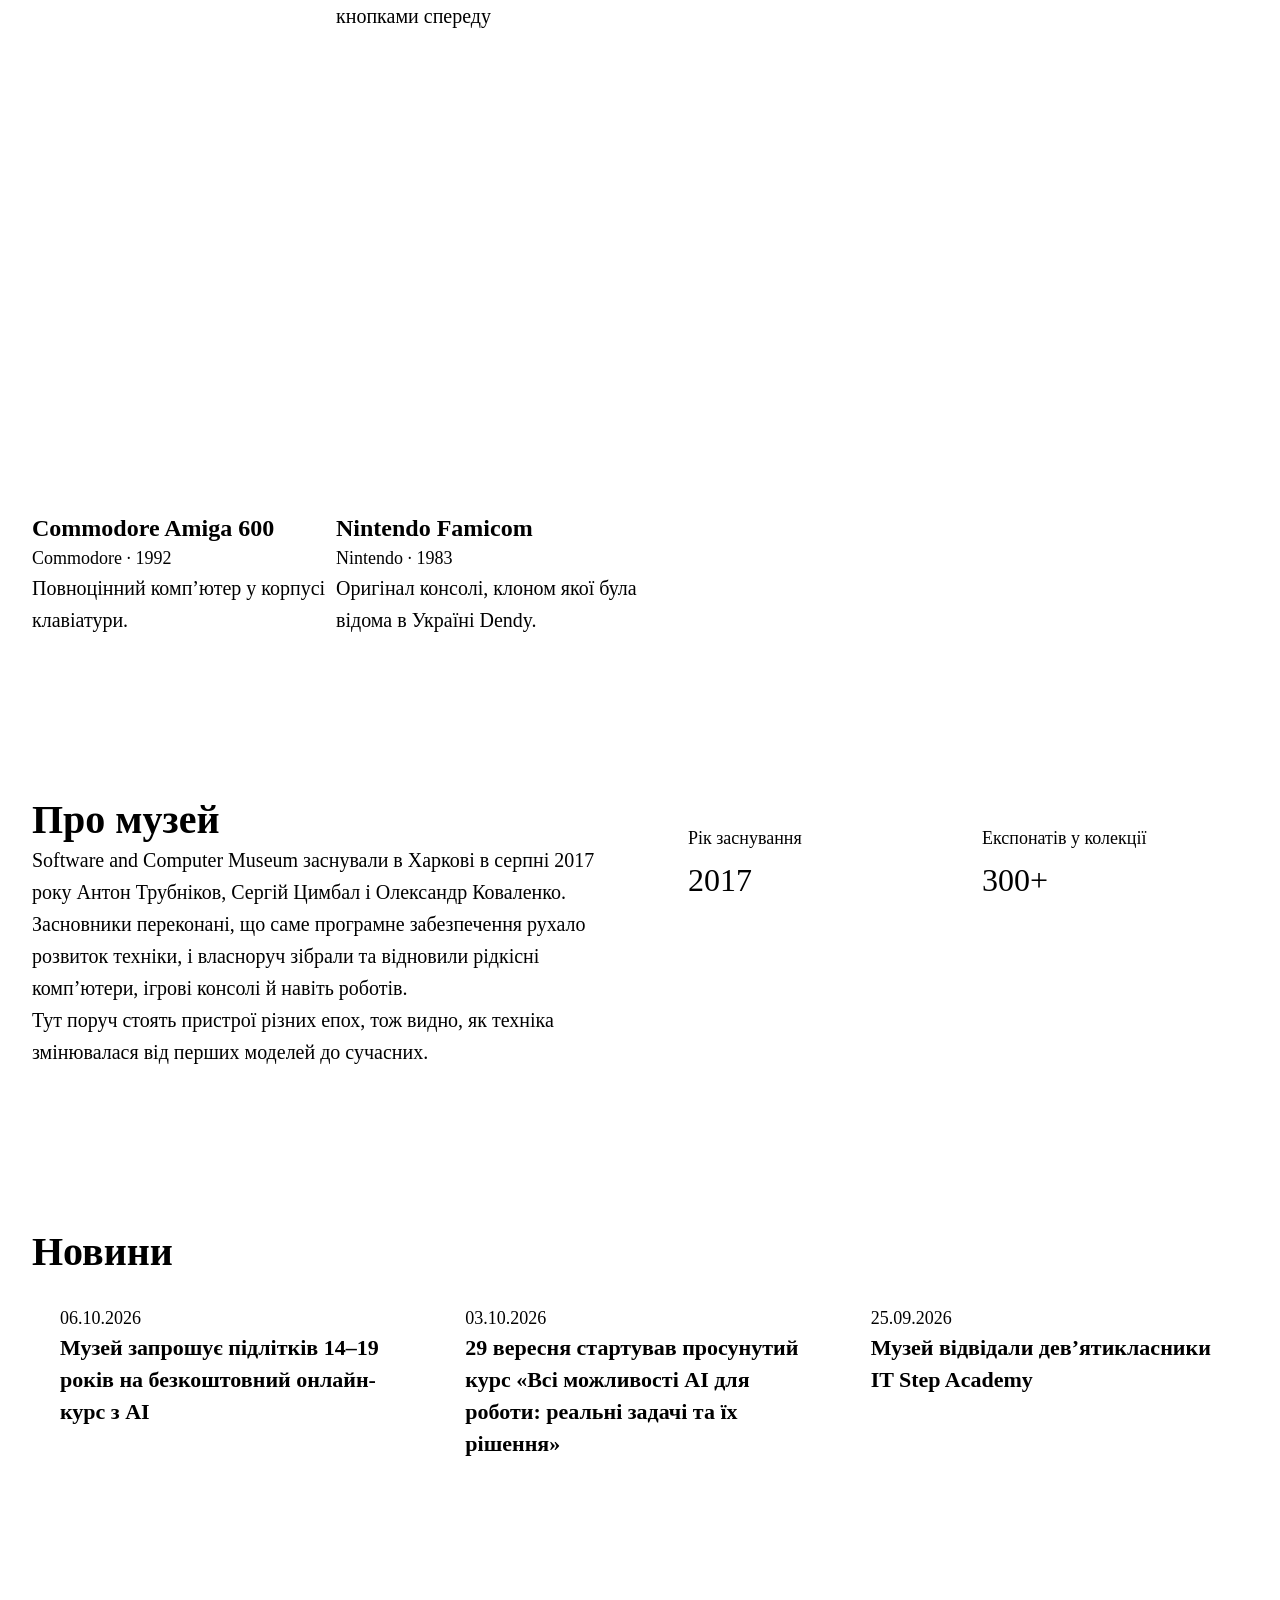
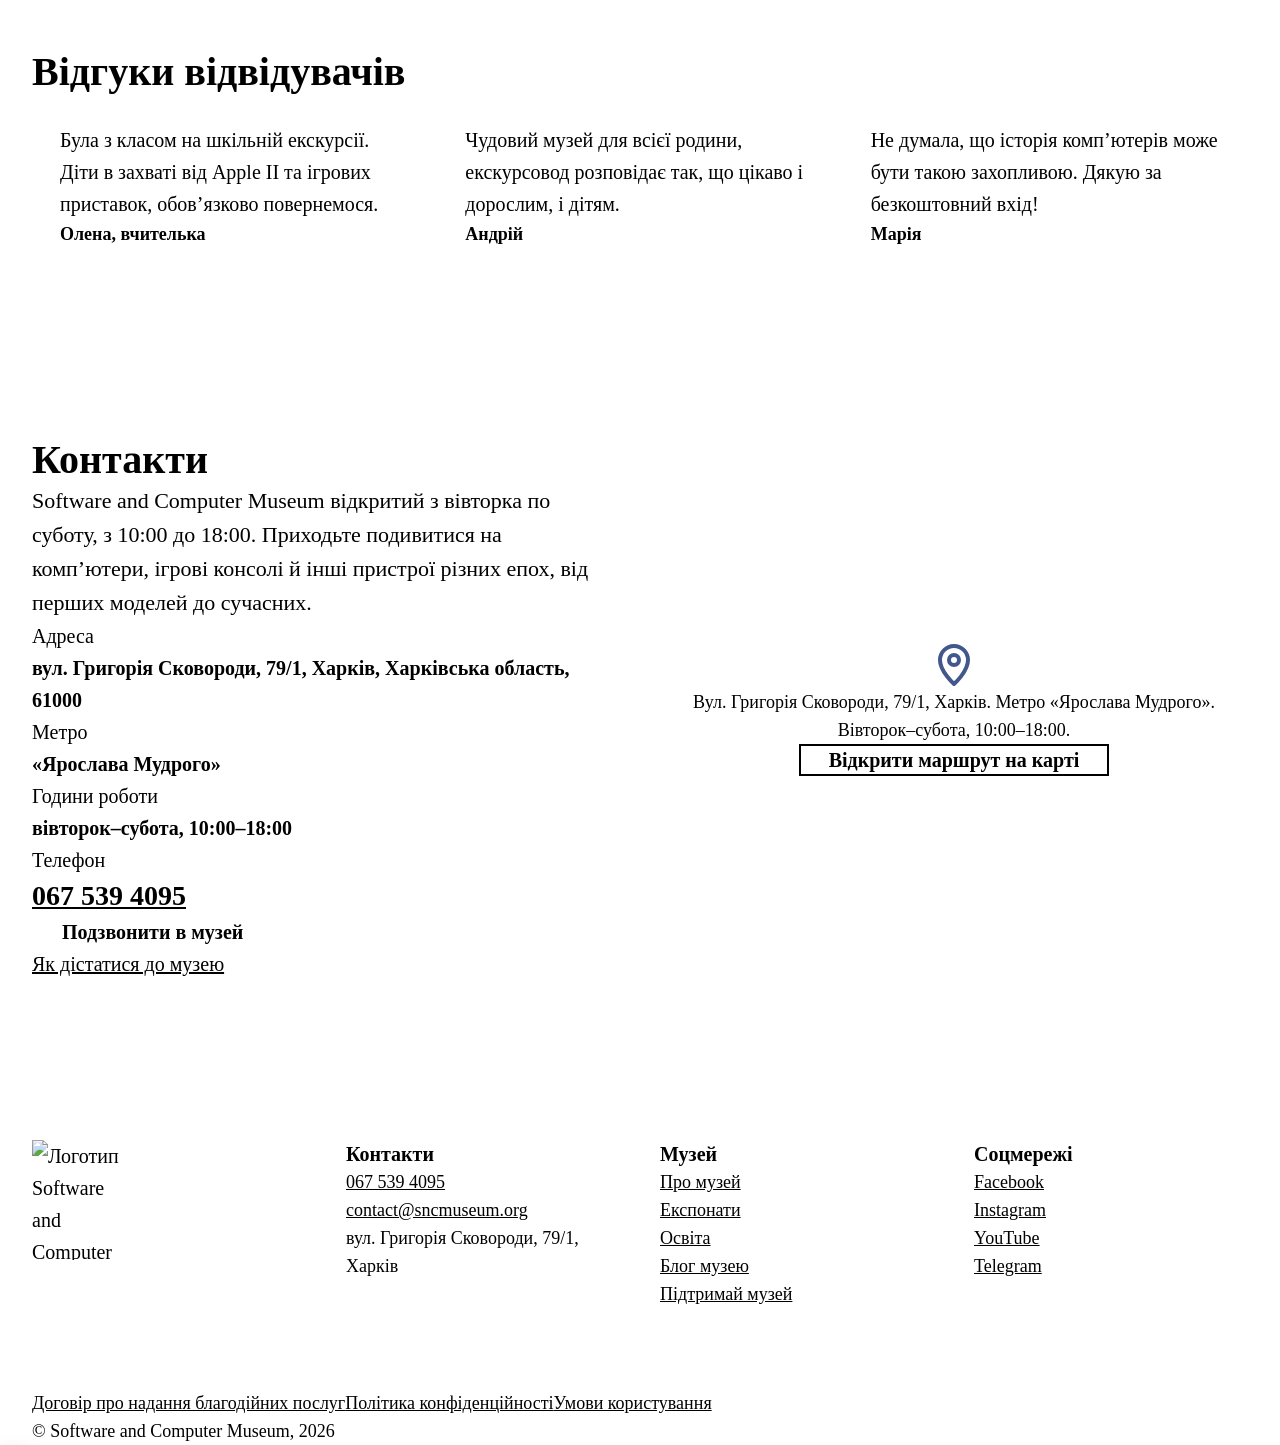
==== commit ed77ec24: "Відкат практики заняття 20 для нової групи Прибрано каталог експонатів (katalog.html, katalog.css, k" ====
--- a/index.html
+++ b/index.html
@@ -25,7 +25,6 @@
       <a href="#courses">Курси</a>
       <a href="#tour">Екскурсія</a>
       <a href="exhibits.html">Експонати</a>
-      <a href="katalog.html">Каталог</a>
       <a href="articles.html">Статті</a>
       <a href="#about">Про музей</a>
       <a href="#news">Новини</a>
